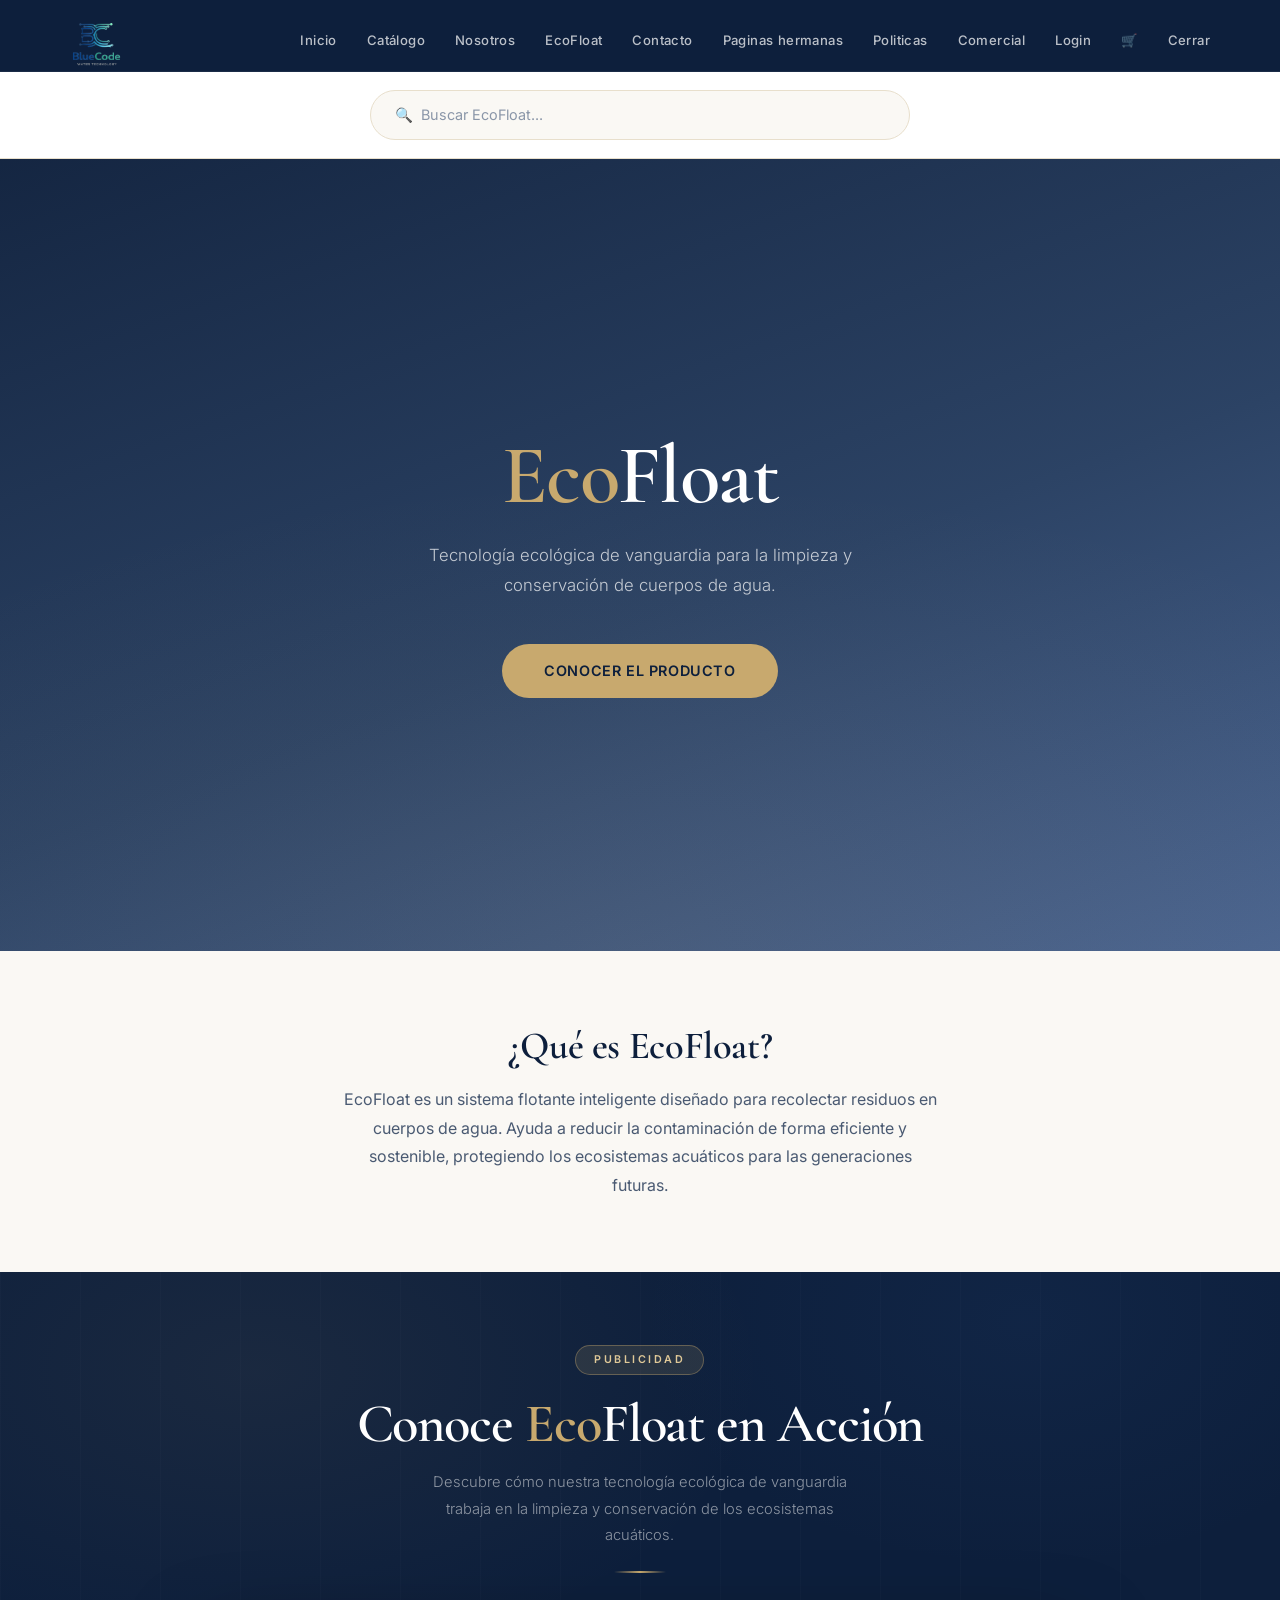
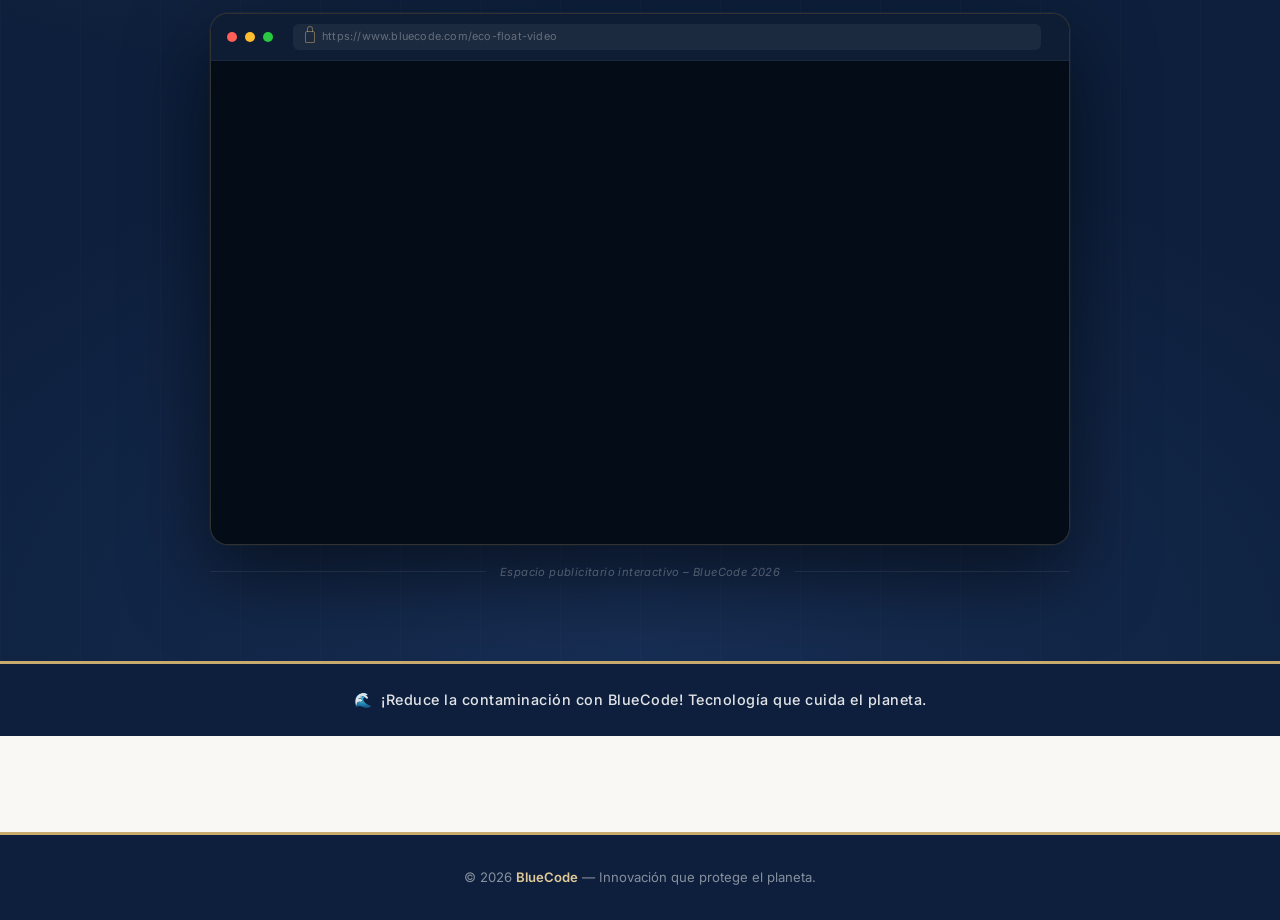
==== index.html @ a0e6c41d "Fix link text for 'comercial' in index.html" ====
<!DOCTYPE html>
<html lang="es">
<head>
    <meta charset="UTF-8">
    <meta name="viewport" content="width=device-width, initial-scale=1.0">
    <title>BlueCode – Tecnología para el Agua</title>
    <link href="https://cdn.jsdelivr.net/npm/bootstrap@5.3.3/dist/css/bootstrap.min.css" rel="stylesheet">
    <link rel="stylesheet" href="styles.css">
    <script src="https://cdn.jsdelivr.net/npm/bootstrap@5.3.3/dist/js/bootstrap.bundle.min.js" defer></script>
</head>
<body>

<header>
    <nav class="navbar">
        <img src="Blue.png" alt="BlueCode" height="95">
        <ul>
            <li><a href="index.html">Inicio</a></li>
            <li><a href="catalogo.html">Catálogo</a></li>
            <li><a href="nosotros.html">Nosotros</a></li>
            <li><a href="producto.html">EcoFloat</a></li>
            <li><a href="contacto.html">Contacto</a></li>
            <li><a href="hermanas.html">Paginas hermanas</a></li>
            <li><a href="politicas.html">Politicas</a></li>
            <li><a href="comercial.html">Comercial</a></li>
            <li><a href="login.html">Login</a></li>
            <li><a href="carrito.html">🛒</a></li>
            <li id="nav-sesion"><a href="login.html">Cerrar</a></li>
        </ul>
    </nav>
</header>
<script>
    const usuario = localStorage.getItem('bluecode_usuario');
    const navSesion = document.getElementById('nav-sesion');

    if (usuario) {
        navSesion.innerHTML = `<a href="#" onclick="cerrarSesion()">Cerrar sesión (${usuario})</a>`;
    }

    function cerrarSesion() {
        localStorage.removeItem('bluecode_usuario');
        window.location.href = 'login.html';
    }
</script>

<section class="busqueda">
    <input type="text" placeholder="🔍  Buscar EcoFloat...">
</section>

<section class="hero">
    <h2><span>Eco</span>Float</h2>
    <p>Tecnología ecológica de vanguardia para la limpieza y conservación de cuerpos de agua.</p>
    <a href="producto.html" class="btn-hero">Conocer el producto</a>
</section>

<section class="info">
    <h2>¿Qué es EcoFloat?</h2>
    <p>EcoFloat es un sistema flotante inteligente diseñado para recolectar residuos en cuerpos de agua. Ayuda a reducir la contaminación de forma eficiente y sostenible, protegiendo los ecosistemas acuáticos para las generaciones futuras.</p>
</section>

<section class="comercial-section">
    <div class="comercial-header">
        <span class="comercial-badge">Publicidad</span>
        <h2 class="comercial-titulo">Conoce <span>Eco</span>Float en Acción</h2>
        <p class="comercial-sub">Descubre cómo nuestra tecnología ecológica de vanguardia trabaja en la limpieza y conservación de los ecosistemas acuáticos.</p>
        <div class="comercial-divider"></div>
    </div>

    <div class="video-shell">
        <div class="video-outer">
            <div class="video-browser-bar">
                <div class="browser-dot dot-red"></div>
                <div class="browser-dot dot-yellow"></div>
                <div class="browser-dot dot-green"></div>
                <div class="browser-url">
                    <div class="url-lock"></div>
                    <div class="url-text">https://www.bluecode.com/eco-float-video</div>
                </div>
            </div>
            <div class="video-ratio">
                <iframe src="https://www.youtube.com/embed/dQw4w9WgXcQ" title="Publicidad EcoFloat BlueCode" allowfullscreen></iframe>
            </div>
        </div>
        <div class="video-caption">
            <div class="caption-line"></div>
            <span class="caption-text">Espacio publicitario interactivo – BlueCode 2026</span>
            <div class="caption-line"></div>
        </div>
    </div>
</section>

<div class="publicidad">
    🌊 &nbsp;¡Reduce la contaminación con BlueCode! Tecnología que cuida el planeta.
</div>

<footer>
    © 2026 <span>BlueCode</span> — Innovación que protege el planeta.
</footer>

</body>
</html>
---- styles.css ----
@import url('https://fonts.googleapis.com/css2?family=Cormorant+Garamond:wght@400;500;600;700&family=Inter:wght@300;400;500;600&display=swap');

/* ─── TOKENS ─── */
:root {
    --navy:        #0d1f3c;
    --navy-mid:    #1a3358;
    --navy-light:  #2a4a7f;
    --blue:        #3e6db4;
    --blue-soft:   #5a84c7;

    --beige:       #f5f0e8;
    --beige-mid:   #e8dfcc;
    --beige-dark:  #d6c9b0;
    --cream:       #faf8f4;
    --warm-white:  #ffffff;

    --text-primary:   #0d1f3c;
    --text-secondary: #4a5a72;
    --text-muted:     #8a96a8;

    --accent:      #c8a96e;
    --accent-light:#e0c998;

    --shadow-sm:   0 2px 12px rgba(13,31,60,0.08);
    --shadow-md:   0 8px 32px rgba(13,31,60,0.12);
    --shadow-lg:   0 20px 56px rgba(13,31,60,0.16);

    --radius-sm:   8px;
    --radius-md:   14px;
    --radius-lg:   22px;
    --radius-xl:   32px;
}

/* ─── RESET ─── */
*, *::before, *::after { margin: 0; padding: 0; box-sizing: border-box; }

html { scroll-behavior: smooth; }

body {
    font-family: 'Inter', sans-serif;
    background: var(--cream);
    color: var(--text-primary);
    line-height: 1.65;
    -webkit-font-smoothing: antialiased;
}

/* ─── TIPOGRAFÍA DISPLAY ─── */
h1, h2, h3, .display {
    font-family: 'Cormorant Garamond', serif;
    font-weight: 600;
    letter-spacing: -0.01em;
}

/* ─────────────────────────────
   NAVBAR
───────────────────────────── */
.navbar {
    background: var(--navy);
    display: flex;
    justify-content: space-between;
    align-items: center;
    padding: 0 56px;
    height: 72px;
    position: sticky;
    top: 0;
    z-index: 200;
    border-bottom: 1px solid rgba(255,255,255,0.06);
}

.navbar h1 {
    font-family: 'Cormorant Garamond', serif;
    font-size: 1.55rem;
    font-weight: 600;
    color: var(--warm-white);
    letter-spacing: 0.5px;
}

.navbar h1 span {
    color: var(--accent);
}

.navbar-logo {
    font-family: 'Cormorant Garamond', serif;
    font-size: 1.55rem;
    font-weight: 600;
    color: var(--warm-white);
    letter-spacing: 0.5px;
    text-decoration: none;
}

.navbar-logo span { color: var(--accent); }

.navbar ul {
    display: flex;
    gap: 2px;
    list-style: none;
}

.navbar a {
    color: rgba(255,255,255,0.72);
    text-decoration: none;
    font-size: 0.82rem;
    font-weight: 500;
    letter-spacing: 0.4px;
    padding: 7px 14px;
    border-radius: var(--radius-sm);
    transition: all 0.2s ease;
}

.navbar a:hover,
.navbar a.activo {
    background: rgba(200,169,110,0.15);
    color: var(--accent-light);
}

/* ─────────────────────────────
   HERO
───────────────────────────── */
.hero {
    min-height: 88vh;
    background:
        linear-gradient(160deg, rgba(13,31,60,0.97) 0%, rgba(26,51,88,0.92) 55%, rgba(42,74,127,0.85) 100%),
        url('https://images.unsplash.com/photo-1506905925346-21bda4d32df4?w=1800') center/cover no-repeat;
    display: flex;
    flex-direction: column;
    justify-content: center;
    align-items: center;
    text-align: center;
    padding: 100px 48px 80px;
    position: relative;
    overflow: hidden;
}

.hero::after {
    content: '';
    position: absolute;
    inset: 0;
    background:
        radial-gradient(ellipse 80% 60% at 50% 100%, rgba(200,169,110,0.08), transparent);
    pointer-events: none;
}

.hero h2 {
    font-family: 'Cormorant Garamond', serif;
    font-size: 5.2rem;
    font-weight: 600;
    color: var(--warm-white);
    line-height: 1.05;
    margin-bottom: 22px;
    position: relative;
    z-index: 1;
    letter-spacing: -0.02em;
}

.hero h2 span {
    color: var(--accent);
}

.hero p {
    font-size: 1.05rem;
    font-weight: 300;
    color: rgba(255,255,255,0.72);
    max-width: 480px;
    margin-bottom: 44px;
    position: relative;
    z-index: 1;
    line-height: 1.75;
}

.btn-hero {
    background: var(--accent);
    color: var(--navy);
    border: none;
    padding: 15px 42px;
    border-radius: var(--radius-xl);
    font-size: 0.9rem;
    font-weight: 600;
    font-family: 'Inter', sans-serif;
    letter-spacing: 0.6px;
    cursor: pointer;
    text-transform: uppercase;
    text-decoration: none;
    display: inline-block;
    position: relative;
    z-index: 1;
    transition: all 0.28s ease;
}

.btn-hero:hover {
    background: var(--accent-light);
    transform: translateY(-2px);
    box-shadow: 0 10px 32px rgba(200,169,110,0.35);
}

/* ─────────────────────────────
   BÚSQUEDA
───────────────────────────── */
.busqueda {
    background: var(--warm-white);
    padding: 18px 56px;
    display: flex;
    justify-content: center;
    border-bottom: 1px solid var(--beige-mid);
}

.busqueda input {
    width: 100%;
    max-width: 540px;
    padding: 12px 24px;
    border: 1.5px solid var(--beige-mid);
    border-radius: var(--radius-xl);
    font-size: 0.9rem;
    font-family: 'Inter', sans-serif;
    color: var(--text-primary);
    background: var(--cream);
    outline: none;
    transition: all 0.22s;
}

.busqueda input::placeholder { color: var(--text-muted); }

.busqueda input:focus {
    border-color: var(--blue);
    background: var(--warm-white);
    box-shadow: 0 0 0 4px rgba(62,109,180,0.1);
}

/* ─────────────────────────────
   INFO / SECCIÓN TEXTO
───────────────────────────── */
.info {
    max-width: 680px;
    margin: 72px auto;
    padding: 0 40px;
    text-align: center;
}

.info h2 {
    font-size: 2.4rem;
    color: var(--navy);
    margin-bottom: 16px;
}

.info p {
    color: var(--text-secondary);
    font-size: 1rem;
    line-height: 1.8;
}

/* ─────────────────────────────
   PUBLICIDAD / BANNER
───────────────────────────── */
.publicidad {
    background: var(--navy);
    color: rgba(255,255,255,0.88);
    text-align: center;
    padding: 24px 20px;
    font-size: 0.9rem;
    font-weight: 500;
    letter-spacing: 0.5px;
    border-top: 3px solid var(--accent);
}

/* ─────────────────────────────
   PRODUCTO — HERO
───────────────────────────── */
.producto-hero {
    background: linear-gradient(145deg, var(--navy), var(--navy-mid));
    padding: 72px 48px 100px;
    text-align: center;
    color: var(--warm-white);
}

.producto-hero h1 {
    font-family: 'Cormorant Garamond', serif;
    font-size: 3.2rem;
    color: var(--accent);
    margin-bottom: 10px;
}

.producto-hero p {
    font-size: 1rem;
    color: rgba(255,255,255,0.65);
    font-weight: 300;
}

/* ─────────────────────────────
   PRODUCTO — DETALLE
───────────────────────────── */
.producto-detalle {
    display: grid;
    grid-template-columns: 1fr 1fr;
    max-width: 1080px;
    margin: -56px auto 72px;
    background: var(--warm-white);
    border-radius: var(--radius-lg);
    overflow: hidden;
    box-shadow: var(--shadow-lg);
    border: 1px solid var(--beige-mid);
}

.img-wrap {
    background: var(--beige);
    display: flex;
    align-items: center;
    justify-content: center;
    min-height: 460px;
    padding: 56px;
}

.img-placeholder {
    width: 280px;
    height: 240px;
    border-radius: var(--radius-md);
    background: linear-gradient(145deg, var(--beige-mid), var(--beige-dark));
    display: flex;
    align-items: center;
    justify-content: center;
    font-size: 4rem;
}

.producto-detalle img {
    width: 100%;
    max-width: 340px;
    border-radius: var(--radius-md);
    object-fit: contain;
}

.producto-info {
    padding: 56px 52px;
    display: flex;
    flex-direction: column;
    justify-content: center;
    border-left: 1px solid var(--beige-mid);
}

.producto-badge {
    display: inline-block;
    background: var(--navy);
    color: var(--accent-light);
    font-size: 0.68rem;
    font-weight: 600;
    letter-spacing: 2px;
    text-transform: uppercase;
    padding: 5px 14px;
    border-radius: var(--radius-xl);
    margin-bottom: 18px;
}

.producto-info h2 {
    font-size: 2.4rem;
    color: var(--navy);
    margin-bottom: 28px;
    line-height: 1.15;
}

.producto-desc {
    display: flex;
    flex-direction: column;
    gap: 18px;
    margin-bottom: 32px;
}

.desc-bloque {
    display: flex;
    gap: 14px;
    align-items: flex-start;
}

.desc-icono {
    width: 36px;
    height: 36px;
    border-radius: var(--radius-sm);
    background: var(--beige);
    border: 1px solid var(--beige-mid);
    display: flex;
    align-items: center;
    justify-content: center;
    font-size: 1rem;
    flex-shrink: 0;
    margin-top: 2px;
}

.desc-texto h4 {
    font-size: 0.72rem;
    font-weight: 600;
    color: var(--navy);
    text-transform: uppercase;
    letter-spacing: 1px;
    margin-bottom: 4px;
}

.desc-texto p {
    font-size: 0.88rem;
    color: var(--text-secondary);
    line-height: 1.65;
}

.precio-row {
    display: flex;
    align-items: baseline;
    gap: 12px;
    padding: 20px 0;
    border-top: 1px solid var(--beige-mid);
    border-bottom: 1px solid var(--beige-mid);
    margin-bottom: 28px;
}

.precio-label {
    font-size: 0.72rem;
    color: var(--text-muted);
    text-transform: uppercase;
    letter-spacing: 1.2px;
    font-weight: 600;
}

.precio-valor {
    font-family: 'Cormorant Garamond', serif;
    font-size: 2.6rem;
    font-weight: 700;
    color: var(--navy);
}

/* ─────────────────────────────
   NOSOTROS — HERO
───────────────────────────── */
.nosotros-hero {
    min-height: 340px;
    background:
        linear-gradient(150deg, rgba(13,31,60,0.95) 0%, rgba(26,51,88,0.88) 100%),
        url('https://images.unsplash.com/photo-1497366754035-f200968a6e72?w=1400') center/cover no-repeat;
    display: flex;
    flex-direction: column;
    justify-content: center;
    align-items: center;
    color: var(--warm-white);
    text-align: center;
    padding: 70px 40px;
}

.nosotros-hero h2 {
    font-size: 3rem;
    margin-bottom: 14px;
}

.nosotros-hero p {
    font-size: 1rem;
    color: rgba(255,255,255,0.72);
    max-width: 520px;
    font-weight: 300;
    line-height: 1.8;
}

/* ─────────────────────────────
   NOSOTROS — GRID DE CARDS
───────────────────────────── */
.nosotros-grid {
    display: grid;
    grid-template-columns: repeat(auto-fit, minmax(280px, 1fr));
    gap: 24px;
    padding: 64px 56px;
    max-width: 1200px;
    margin: 0 auto;
}

.card-pro {
    background: var(--warm-white);
    padding: 32px 28px;
    border-radius: var(--radius-lg);
    border: 1px solid var(--beige-mid);
    box-shadow: var(--shadow-sm);
    transition: all 0.28s ease;
    position: relative;
    overflow: hidden;
}

.card-pro::before {
    content: '';
    position: absolute;
    top: 0; left: 0; right: 0;
    height: 3px;
    background: linear-gradient(90deg, var(--navy-light), var(--accent));
}

.card-pro:hover {
    transform: translateY(-6px);
    box-shadow: var(--shadow-md);
    border-color: var(--beige-dark);
}

.card-pro h3 {
    font-size: 1.35rem;
    color: var(--navy);
    margin-bottom: 12px;
}

.card-pro p, .card-pro li {
    color: var(--text-secondary);
    font-size: 0.9rem;
    line-height: 1.8;
}

.card-pro ul {
    list-style: none;
    display: flex;
    flex-direction: column;
    gap: 10px;
}

.card-pro ul li::before {
    content: '—';
    color: var(--accent);
    margin-right: 8px;
    font-weight: 500;
}

/* ─────────────────────────────
   NOSOTROS — UBICACIÓN
───────────────────────────── */
.ubicacion-section {
    background: var(--beige);
    padding: 72px 56px;
    border-top: 1px solid var(--beige-mid);
    border-bottom: 1px solid var(--beige-mid);
}

.ubicacion-inner {
    max-width: 1100px;
    margin: 0 auto;
    display: grid;
    grid-template-columns: 1fr 1.4fr;
    gap: 48px;
    align-items: start;
}

.ubicacion-info {
    display: flex;
    flex-direction: column;
    gap: 28px;
}

.ubicacion-info h2 {
    font-size: 2.2rem;
    color: var(--navy);
    line-height: 1.15;
}

.ubicacion-info p {
    font-size: 0.92rem;
    color: var(--text-secondary);
    line-height: 1.8;
}

.ubicacion-dato {
    display: flex;
    gap: 14px;
    align-items: flex-start;
}

.ubicacion-icono {
    width: 42px;
    height: 42px;
    background: var(--warm-white);
    border: 1px solid var(--beige-mid);
    border-radius: var(--radius-sm);
    display: flex;
    align-items: center;
    justify-content: center;
    font-size: 1.1rem;
    flex-shrink: 0;
    box-shadow: var(--shadow-sm);
}

.ubicacion-texto h4 {
    font-size: 0.72rem;
    font-weight: 600;
    color: var(--navy);
    text-transform: uppercase;
    letter-spacing: 1.2px;
    margin-bottom: 4px;
}

.ubicacion-texto p {
    font-size: 0.9rem;
    color: var(--text-secondary);
    margin: 0;
    line-height: 1.6;
}

.ubicacion-mapa {
    border-radius: var(--radius-lg);
    overflow: hidden;
    box-shadow: var(--shadow-md);
    border: 1px solid var(--beige-dark);
    min-height: 380px;
    background: var(--beige-mid);
    display: flex;
    align-items: center;
    justify-content: center;
}

.ubicacion-mapa iframe {
    width: 100%;
    height: 380px;
    border: none;
    display: block;
}

.mapa-placeholder {
    display: flex;
    flex-direction: column;
    align-items: center;
    gap: 12px;
    color: var(--text-muted);
    font-size: 0.85rem;
    padding: 48px;
    text-align: center;
}

.mapa-placeholder .mapa-icon {
    font-size: 2.8rem;
    opacity: 0.6;
}

/* ─────────────────────────────
   IMPACTO
───────────────────────────── */
.impacto {
    background: var(--navy);
    color: var(--warm-white);
    text-align: center;
    padding: 80px 40px;
}

.impacto h2 {
    font-size: 2.4rem;
    color: var(--accent);
    margin-bottom: 18px;
}

.impacto p {
    max-width: 600px;
    margin: 0 auto;
    font-size: 0.98rem;
    color: rgba(255,255,255,0.75);
    font-weight: 300;
    line-height: 1.85;
}

/* ─────────────────────────────
   CATÁLOGO — FILTROS
───────────────────────────── */
.filtros {
    background: var(--warm-white);
    padding: 20px 56px;
    display: flex;
    align-items: center;
    gap: 16px;
    border-bottom: 1px solid var(--beige-mid);
    box-shadow: var(--shadow-sm);
}

.filtros h3 {
    font-size: 0.72rem;
    font-weight: 600;
    color: var(--text-muted);
    text-transform: uppercase;
    letter-spacing: 1.2px;
}

.filtros select {
    padding: 9px 18px;
    border: 1.5px solid var(--beige-mid);
    border-radius: var(--radius-xl);
    font-family: 'Inter', sans-serif;
    font-size: 0.86rem;
    color: var(--text-primary);
    background: var(--cream);
    outline: none;
    cursor: pointer;
    transition: border-color 0.2s;
}

.filtros select:focus { border-color: var(--blue); }

/* ─────────────────────────────
   CATÁLOGO — GRID
───────────────────────────── */
.productos {
    display: grid;
    grid-template-columns: repeat(auto-fit, minmax(280px, 1fr));
    gap: 24px;
    padding: 52px 56px;
    max-width: 1200px;
    margin: 0 auto;
}

.producto {
    background: var(--warm-white);
    border-radius: var(--radius-lg);
    overflow: hidden;
    border: 1px solid var(--beige-mid);
    box-shadow: var(--shadow-sm);
    transition: all 0.28s ease;
    text-align: center;
}

.producto:hover {
    transform: translateY(-6px);
    box-shadow: var(--shadow-md);
    border-color: var(--beige-dark);
}

.producto img {
    width: 100%;
    height: 200px;
    object-fit: cover;
}

.prod-img-ph {
    width: 100%;
    height: 200px;
    background: var(--beige);
    display: flex;
    align-items: center;
    justify-content: center;
    font-size: 3.5rem;
    border-bottom: 1px solid var(--beige-mid);
}

.producto-body { padding: 24px 20px; }

.producto h3 {
    font-family: 'Cormorant Garamond', serif;
    font-size: 1.2rem;
    color: var(--navy);
    margin-bottom: 8px;
    font-weight: 600;
}

.producto .precio {
    font-family: 'Cormorant Garamond', serif;
    font-size: 1.3rem;
    font-weight: 700;
    color: var(--navy-light);
    margin-bottom: 18px;
}

/* ─────────────────────────────
   CONTACTO
───────────────────────────── */
.contacto-section {
    max-width: 600px;
    margin: 72px auto;
    padding: 0 40px;
}

.contacto-section h2 {
    font-size: 2.2rem;
    color: var(--navy);
    margin-bottom: 6px;
}

.sub {
    color: var(--text-muted);
    margin-bottom: 32px;
    font-size: 0.9rem;
}

.form-card {
    background: var(--warm-white);
    padding: 44px 40px;
    border-radius: var(--radius-lg);
    border: 1px solid var(--beige-mid);
    box-shadow: var(--shadow-md);
    display: flex;
    flex-direction: column;
    gap: 18px;
}

/* ─────────────────────────────
   CAMPOS
───────────────────────────── */
.campo { display: flex; flex-direction: column; gap: 7px; }

.campo label {
    font-size: 0.7rem;
    font-weight: 600;
    color: var(--navy);
    text-transform: uppercase;
    letter-spacing: 1px;
}

.campo input, .campo textarea {
    padding: 12px 16px;
    border: 1.5px solid var(--beige-mid);
    border-radius: var(--radius-md);
    font-size: 0.9rem;
    font-family: 'Inter', sans-serif;
    color: var(--text-primary);
    background: var(--cream);
    outline: none;
    transition: all 0.22s;
    width: 100%;
}

.campo input::placeholder, .campo textarea::placeholder { color: var(--text-muted); }

.campo input:focus, .campo textarea:focus {
    border-color: var(--blue);
    background: var(--warm-white);
    box-shadow: 0 0 0 4px rgba(62,109,180,0.1);
}

.campo textarea { resize: vertical; min-height: 120px; }

/* ─────────────────────────────
   LOGIN
───────────────────────────── */
.login-page {
    min-height: 100vh;
    background:
        linear-gradient(155deg, var(--navy) 0%, var(--navy-mid) 60%, rgba(200,169,110,0.2) 100%);
    display: flex;
    align-items: center;
    justify-content: center;
    padding: 40px 20px;
}

.login-card {
    background: var(--warm-white);
    border-radius: var(--radius-xl);
    padding: 52px 48px;
    width: 100%;
    max-width: 420px;
    box-shadow: 0 32px 80px rgba(0,0,0,0.3);
    display: flex;
    flex-direction: column;
    gap: 14px;
}

.login-card .logo {
    font-family: 'Cormorant Garamond', serif;
    font-size: 1.75rem;
    font-weight: 600;
    color: var(--navy);
    margin-bottom: 4px;
}

.login-card .logo span { color: var(--accent); }

.login-card h2 {
    font-size: 1.5rem;
    color: var(--navy);
}

.login-card h3 {
    font-size: 1.25rem;
    color: var(--navy);
    margin-top: 18px;
    padding-top: 24px;
    border-top: 1px solid var(--beige-mid);
}

.login-card .sub {
    color: var(--text-muted);
    font-size: 0.86rem;
    margin-bottom: 4px;
}

/* ─────────────────────────────
   CARRITO
───────────────────────────── */
.carrito {
    max-width: 680px;
    margin: 72px auto;
    padding: 0 40px;
}

.carrito h2 {
    font-size: 2.2rem;
    color: var(--navy);
    margin-bottom: 28px;
}

.item {
    background: var(--warm-white);
    border-radius: var(--radius-md);
    padding: 18px 24px;
    display: flex;
    justify-content: space-between;
    align-items: center;
    border: 1px solid var(--beige-mid);
    box-shadow: var(--shadow-sm);
    margin-bottom: 10px;
    transition: border-color 0.2s;
}

.item:hover { border-color: var(--beige-dark); }

.item .item-nombre {
    font-weight: 500;
    color: var(--navy);
    font-size: 0.94rem;
}

.item .item-precio {
    font-family: 'Cormorant Garamond', serif;
    font-size: 1.2rem;
    font-weight: 700;
    color: var(--navy-light);
}

.total-row {
    display: flex;
    justify-content: space-between;
    align-items: center;
    padding: 24px 0 28px;
    border-top: 1.5px solid var(--beige-mid);
    margin-top: 8px;
}

.total-row .label {
    font-family: 'Cormorant Garamond', serif;
    font-size: 1.4rem;
    color: var(--navy);
}

.total-row .monto {
    font-family: 'Cormorant Garamond', serif;
    font-size: 2rem;
    font-weight: 700;
    color: var(--navy);
}

/* ─────────────────────────────
   CHECKOUT
───────────────────────────── */
.checkout {
    max-width: 520px;
    margin: 72px auto;
    padding: 0 40px;
}

.checkout h2 {
    font-size: 2.2rem;
    color: var(--navy);
    margin-bottom: 6px;
}

.checkout-form {
    background: var(--warm-white);
    padding: 44px 40px;
    border-radius: var(--radius-lg);
    border: 1px solid var(--beige-mid);
    box-shadow: var(--shadow-md);
    display: flex;
    flex-direction: column;
    gap: 16px;
    margin-top: 28px;
}

/* ─────────────────────────────
   BOTONES
───────────────────────────── */
button, .btn {
    background: var(--navy);
    color: var(--warm-white);
    border: none;
    padding: 13px 28px;
    border-radius: var(--radius-xl);
    font-size: 0.86rem;
    font-weight: 600;
    font-family: 'Inter', sans-serif;
    letter-spacing: 0.5px;
    text-transform: uppercase;
    cursor: pointer;
    transition: all 0.25s ease;
    text-decoration: none;
    display: inline-block;
}

button:hover, .btn:hover {
    background: var(--navy-mid);
    transform: translateY(-2px);
    box-shadow: var(--shadow-md);
}

button.secondary, .btn.secondary {
    background: transparent;
    color: var(--navy);
    border: 1.5px solid var(--beige-dark);
}

button.secondary:hover, .btn.secondary:hover {
    background: var(--beige);
    border-color: var(--navy);
    box-shadow: none;
}

button.accent, .btn.accent {
    background: var(--accent);
    color: var(--navy);
}

button.accent:hover, .btn.accent:hover {
    background: var(--accent-light);
}

/* ─────────────────────────────
   ENCUESTA
───────────────────────────── */
.encuesta-container {
    max-width: 580px;
    margin: 72px auto;
    padding: 0 20px;
    text-align: center;
}

.encuesta-container h2 {
    font-size: 2rem;
    margin-bottom: 10px;
    color: var(--navy);
}

.encuesta-form {
    background: var(--warm-white);
    padding: 44px 40px;
    border-radius: var(--radius-lg);
    border: 1px solid var(--beige-mid);
    box-shadow: var(--shadow-md);
    display: flex;
    flex-direction: column;
    gap: 20px;
    margin-top: 20px;
    text-align: left;
}

.opciones {
    display: flex;
    flex-direction: column;
    gap: 10px;
}

.opciones label {
    font-size: 0.9rem;
    color: var(--text-secondary);
    cursor: pointer;
}

.encuesta-form button {
    margin-top: 8px;
    background: var(--navy);
    color: var(--warm-white);
    padding: 14px;
    border-radius: var(--radius-xl);
    border: none;
    cursor: pointer;
    font-weight: 600;
    letter-spacing: 0.5px;
    font-size: 0.86rem;
    text-transform: uppercase;
    transition: all 0.25s;
}

.encuesta-form button:hover {
    background: var(--navy-mid);
    transform: translateY(-2px);
    box-shadow: var(--shadow-md);
}

/* ─────────────────────────────
   IFRAME CONTAINER
───────────────────────────── */
.iframe-container {
    position: relative;
    width: 100%;
    padding-bottom: 56.25%;
    height: 0;
    overflow: hidden;
    border-radius: var(--radius-lg);
    box-shadow: var(--shadow-md);
    border: 1px solid var(--beige-mid);
}

/* ─────────────────────────────
   FOOTER
───────────────────────────── */
footer {
    background: var(--navy);
    color: rgba(255,255,255,0.5);
    text-align: center;
    padding: 32px 20px;
    font-size: 0.82rem;
    margin-top: 96px;
    border-top: 3px solid var(--accent);
}

footer span { color: var(--accent-light); font-weight: 600; }

/* ─────────────────────────────
   COMERCIAL — SECCIÓN VIDEO
───────────────────────────── */
.comercial-section {
    min-height: calc(100vh - 72px);
    background: var(--navy);
    display: flex;
    flex-direction: column;
    align-items: center;
    justify-content: center;
    padding: 72px 40px 80px;
    position: relative;
    overflow: hidden;
}

.comercial-section::before {
    content: '';
    position: absolute;
    inset: 0;
    background:
        radial-gradient(ellipse 70% 55% at 50% 100%, rgba(42,74,127,0.35), transparent),
        radial-gradient(ellipse 40% 30% at 20% 10%, rgba(200,169,110,0.07), transparent),
        radial-gradient(ellipse 30% 25% at 80% 5%, rgba(62,109,180,0.08), transparent);
    pointer-events: none;
}

.comercial-section::after {
    content: '';
    position: absolute;
    inset: 0;
    background-image:
        repeating-linear-gradient(
            90deg,
            rgba(255,255,255,0.014) 0px,
            rgba(255,255,255,0.014) 1px,
            transparent 1px,
            transparent 80px
        );
    pointer-events: none;
}

.comercial-header {
    text-align: center;
    margin-bottom: 40px;
    position: relative;
    z-index: 2;
}

.comercial-badge {
    display: inline-block;
    background: rgba(200,169,110,0.14);
    border: 1px solid rgba(200,169,110,0.38);
    color: var(--accent-light);
    font-size: 0.67rem;
    font-weight: 600;
    letter-spacing: 2.5px;
    text-transform: uppercase;
    padding: 5px 18px;
    border-radius: 999px;
    margin-bottom: 20px;
}

.comercial-titulo {
    font-family: 'Cormorant Garamond', serif;
    font-size: clamp(2.4rem, 5vw, 3.4rem);
    font-weight: 600;
    color: #ffffff;
    line-height: 1.08;
    letter-spacing: -0.02em;
    margin-bottom: 16px;
}

.comercial-titulo span { color: var(--accent); }

.comercial-sub {
    font-size: 0.92rem;
    font-weight: 300;
    color: rgba(255,255,255,0.52);
    max-width: 440px;
    margin: 0 auto;
    line-height: 1.8;
}

.comercial-divider {
    width: 52px;
    height: 2px;
    background: linear-gradient(90deg, transparent, var(--accent), transparent);
    margin: 22px auto 0;
    border-radius: 2px;
}

.video-shell {
    width: 100%;
    max-width: 860px;
    position: relative;
    z-index: 2;
}

.video-outer {
    border-radius: 18px;
    overflow: hidden;
    background: #060f1d;
    border: 1px solid rgba(200,169,110,0.22);
    box-shadow:
        0 32px 80px rgba(0,0,0,0.55),
        0 0 0 1px rgba(255,255,255,0.04),
        inset 0 1px 0 rgba(255,255,255,0.06);
}

.video-browser-bar {
    background: #0e1d33;
    padding: 10px 16px;
    display: flex;
    align-items: center;
    gap: 8px;
    border-bottom: 1px solid rgba(255,255,255,0.05);
}

.browser-dot {
    width: 10px;
    height: 10px;
    border-radius: 50%;
    flex-shrink: 0;
}

.dot-red    { background: #ff5f57; }
.dot-yellow { background: #febc2e; }
.dot-green  { background: #28c840; }

.browser-url {
    flex: 1;
    background: rgba(255,255,255,0.06);
    border-radius: 6px;
    height: 26px;
    margin: 0 12px;
    display: flex;
    align-items: center;
    padding: 0 12px;
    gap: 7px;
}

.url-lock {
    width: 10px;
    height: 12px;
    border: 1.5px solid rgba(200,169,110,0.5);
    border-radius: 2px 2px 1px 1px;
    position: relative;
    flex-shrink: 0;
}

.url-lock::before {
    content: '';
    position: absolute;
    top: -6px;
    left: 50%;
    transform: translateX(-50%);
    width: 6px;
    height: 6px;
    border: 1.5px solid rgba(200,169,110,0.5);
    border-bottom: none;
    border-radius: 4px 4px 0 0;
}

.url-text {
    font-size: 0.68rem;
    color: rgba(255,255,255,0.32);
    font-family: 'Inter', sans-serif;
    letter-spacing: 0.2px;
}

.video-ratio {
    position: relative;
    width: 100%;
    padding-bottom: 56.25%;
    background: #040c18;
}

.video-ratio iframe {
    position: absolute;
    inset: 0;
    width: 100%;
    height: 100%;
    border: none;
    display: block;
}

.video-placeholder {
    position: absolute;
    inset: 0;
    display: flex;
    flex-direction: column;
    align-items: center;
    justify-content: center;
    gap: 14px;
    background:
        radial-gradient(ellipse 65% 55% at 50% 60%, rgba(42,74,127,0.28), transparent);
}

.play-ring {
    width: 72px;
    height: 72px;
    border-radius: 50%;
    border: 2px solid rgba(200,169,110,0.55);
    display: flex;
    align-items: center;
    justify-content: center;
    position: relative;
    transition: transform 0.3s ease;
}

.play-ring::before {
    content: '';
    position: absolute;
    inset: -10px;
    border-radius: 50%;
    border: 1px solid rgba(200,169,110,0.18);
}

.play-ring:hover { transform: scale(1.07); }

.play-triangle {
    width: 0;
    height: 0;
    border-top: 13px solid transparent;
    border-bottom: 13px solid transparent;
    border-left: 22px solid var(--accent);
    margin-left: 5px;
}

.placeholder-label {
    font-size: 0.72rem;
    color: rgba(255,255,255,0.36);
    letter-spacing: 1.2px;
    text-transform: uppercase;
    font-weight: 500;
}

.placeholder-hint {
    font-family: 'Cormorant Garamond', serif;
    font-size: 0.82rem;
    color: rgba(200,169,110,0.42);
    font-style: italic;
}

.video-caption {
    display: flex;
    align-items: center;
    gap: 14px;
    margin-top: 18px;
}

.caption-line {
    flex: 1;
    height: 1px;
    background: rgba(255,255,255,0.07);
}

.caption-text {
    font-size: 0.7rem;
    color: rgba(255,255,255,0.28);
    letter-spacing: 0.4px;
    font-style: italic;
    white-space: nowrap;
}

.video-stats {
    display: flex;
    margin-top: 24px;
    background: rgba(255,255,255,0.03);
    border: 1px solid rgba(255,255,255,0.06);
    border-radius: 14px;
    overflow: hidden;
}

.stat-item {
    flex: 1;
    text-align: center;
    padding: 18px 12px;
    border-right: 1px solid rgba(255,255,255,0.06);
    transition: background 0.2s;
}

.stat-item:last-child { border-right: none; }
.stat-item:hover { background: rgba(255,255,255,0.03); }

.stat-num {
    display: block;
    font-family: 'Cormorant Garamond', serif;
    font-size: 1.55rem;
    font-weight: 700;
    color: var(--accent);
    line-height: 1;
    margin-bottom: 5px;
}

.stat-lbl {
    font-size: 0.62rem;
    color: rgba(255,255,255,0.38);
    text-transform: uppercase;
    letter-spacing: 1.2px;
    font-weight: 500;
    line-height: 1.4;
}

/* ─────────────────────────────
   RESPONSIVE (CORREGIDO Y OPTIMIZADO)
───────────────────────────── */
@media (max-width: 900px) {
    .ubicacion-inner {
        grid-template-columns: 1fr;
        gap: 32px;
    }
    .ubicacion-section { 
        padding: 52px 32px; 
    }
}

@media (max-width: 768px) {
    .navbar {
        padding: 16px 20px; /* Corregido: Mantiene un buen espacio vertical en móvil */
        flex-direction: column;
        height: auto;
        gap: 12px;
    }
    
    .navbar ul { 
        flex-wrap: wrap; 
        justify-content: center; 
        gap: 8px;
    }
    
    .hero h2 { 
        font-size: 2.8rem; 
    }
    
    .hero { 
        padding: 80px 24px 60px; 
    }
    
    .producto-detalle { 
        grid-template-columns: 1fr; 
        margin: 20px 16px 48px; 
    }
    
    .nosotros-hero h2 { 
        font-size: 2rem; 
    }
    
    .nosotros-grid, .productos { 
        padding: 32px 20px; 
    }
    
    .carrito, .checkout, .contacto-section { 
        padding: 0 20px; 
        margin: 48px auto; 
    }
    
    .busqueda { 
        padding: 14px 20px; 
    }
    
    .filtros { 
        padding: 16px 20px; 
        flex-wrap: wrap; 
    }
    
    .form-card, .checkout-form, .encuesta-form { 
        padding: 32px 24px; 
    }
    
    .ubicacion-mapa iframe { 
        height: 280px; 
    }
}

.hermanas-section {
    max-width: 800px;
    margin: 72px auto;
    padding: 0 40px;
    text-align: center;
}

.hermanas-section h2 {
    font-size: 2.2rem;
    color: var(--navy);
    margin-bottom: 10px;
}

.hermanas-grid {
    display: flex;
    gap: 48px;
    align-items: center;
    justify-content: center;
    margin-top: 40px;
}

.hermanas-grid a img {
    height: 80px;
    width: auto;
    object-fit: contain;
    opacity: 0.85;
    transition: all 0.25s ease;
}

.hermanas-grid a img:hover {
    opacity: 1;
    transform: translateY(-4px);
}

/* Ajustes para la legibilidad de la página de políticas */
.text-navy {
    color: var(--navy);
}

.scroll-margin {
    scroll-margin-top: 90px; /* Evita que la barra de navegación tape los títulos al hacer clic en el índice */
}

.summary-nav .list-group-item {
    border: none;
    background: transparent;
    transition: all 0.2s ease;
}

.summary-nav .list-group-item:hover {
    color: var(--accent) !important;
    background-color: rgba(13, 31, 60, 0.02);
    padding-left: 20px;
}
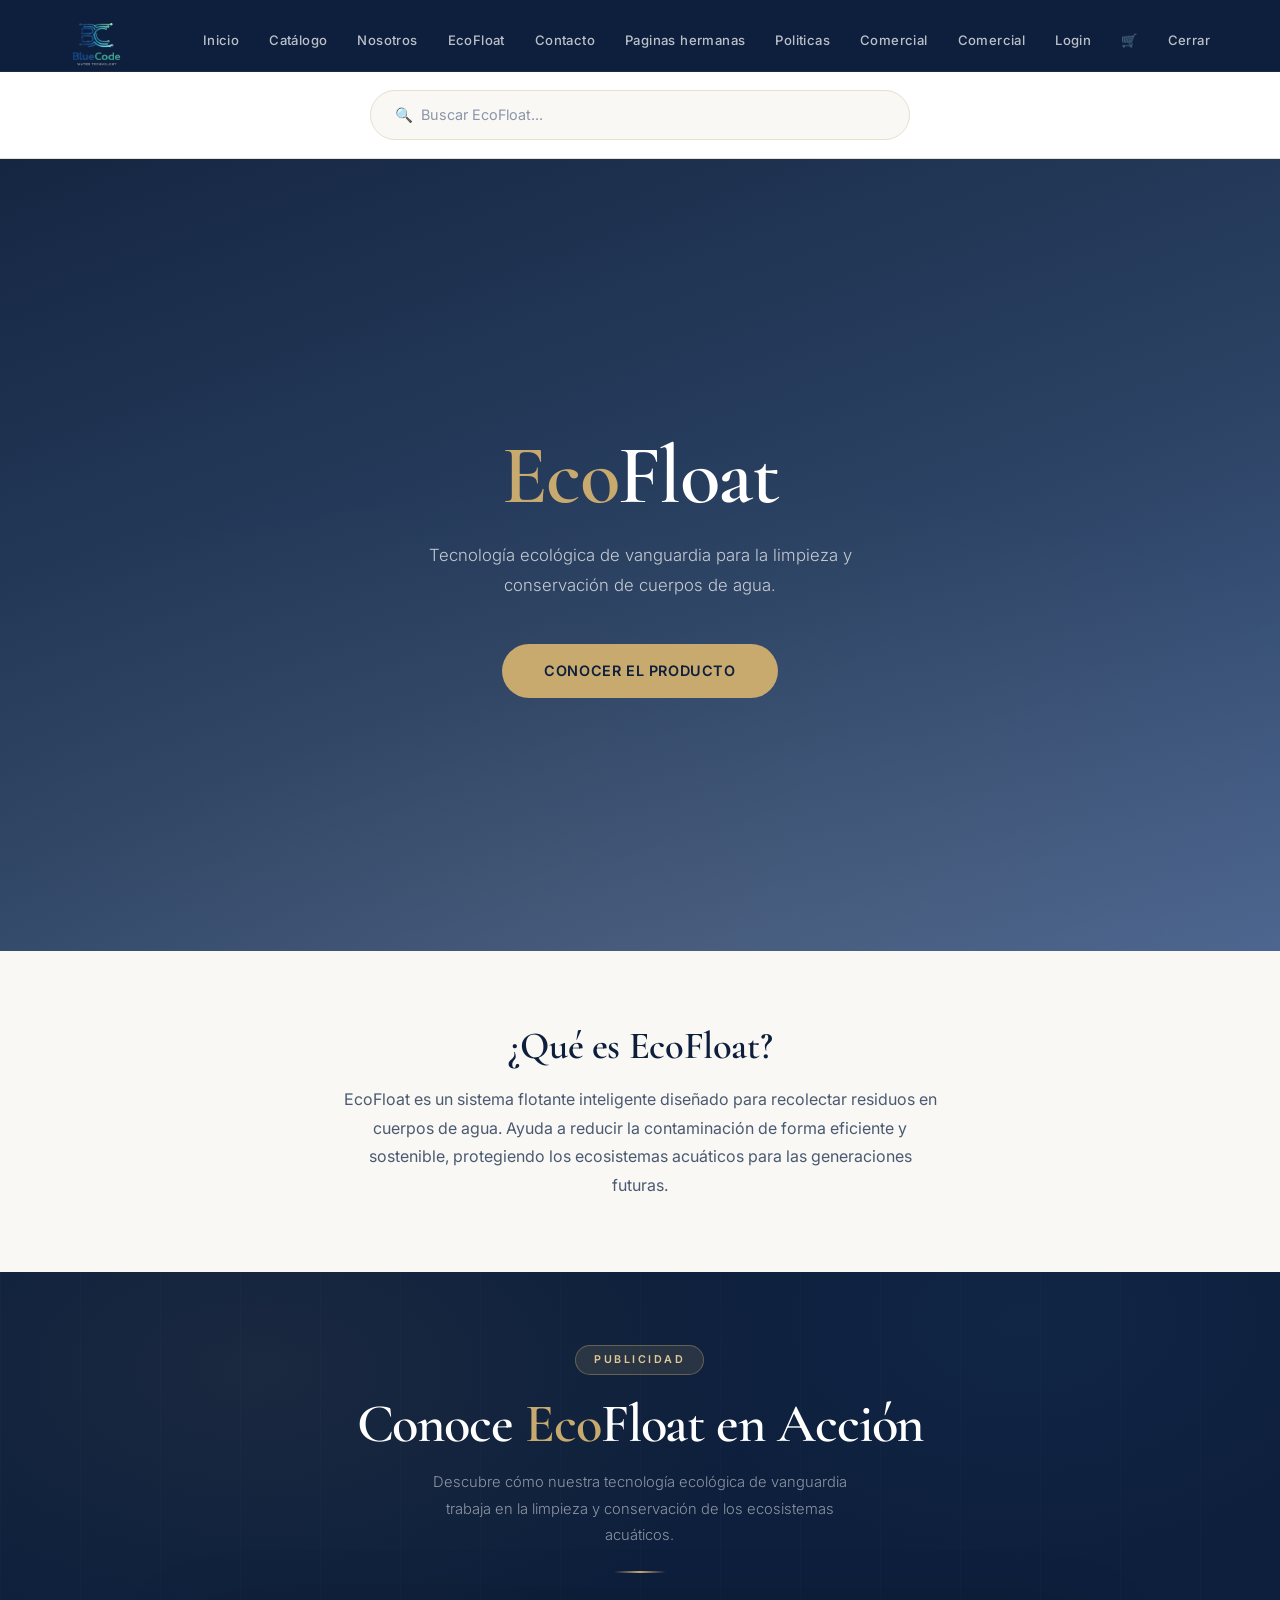
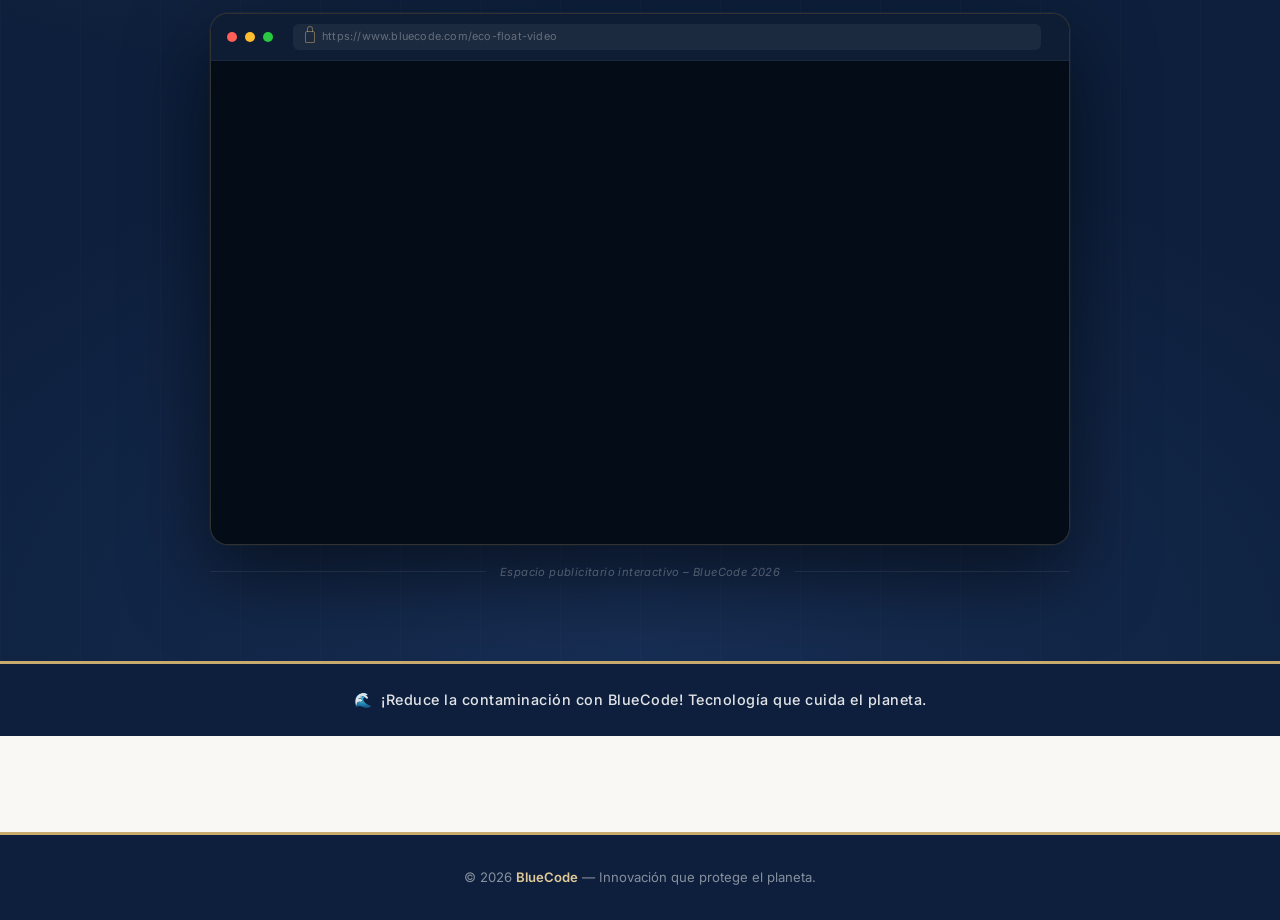
==== commit d745d343: "Add link to 'checkour.html' in navigation menu" ====
--- a/index.html
+++ b/index.html
@@ -22,6 +22,7 @@
             <li><a href="hermanas.html">Paginas hermanas</a></li>
             <li><a href="politicas.html">Politicas</a></li>
             <li><a href="comercial.html">Comercial</a></li>
+            <li><a href="checkour.html">Comercial</a></li>
             <li><a href="login.html">Login</a></li>
             <li><a href="carrito.html">🛒</a></li>
             <li id="nav-sesion"><a href="login.html">Cerrar</a></li>
@@ -77,7 +78,7 @@
                 </div>
             </div>
             <div class="video-ratio">
-                <iframe src="https://www.youtube.com/embed/dQw4w9WgXcQ" title="Publicidad EcoFloat BlueCode" allowfullscreen></iframe>
+                <iframe src="https://www.youtube.com/embed/ZH0xYkTX6zo" title="Publicidad EcoFloat BlueCode" allowfullscreen></iframe>
             </div>
         </div>
         <div class="video-caption">
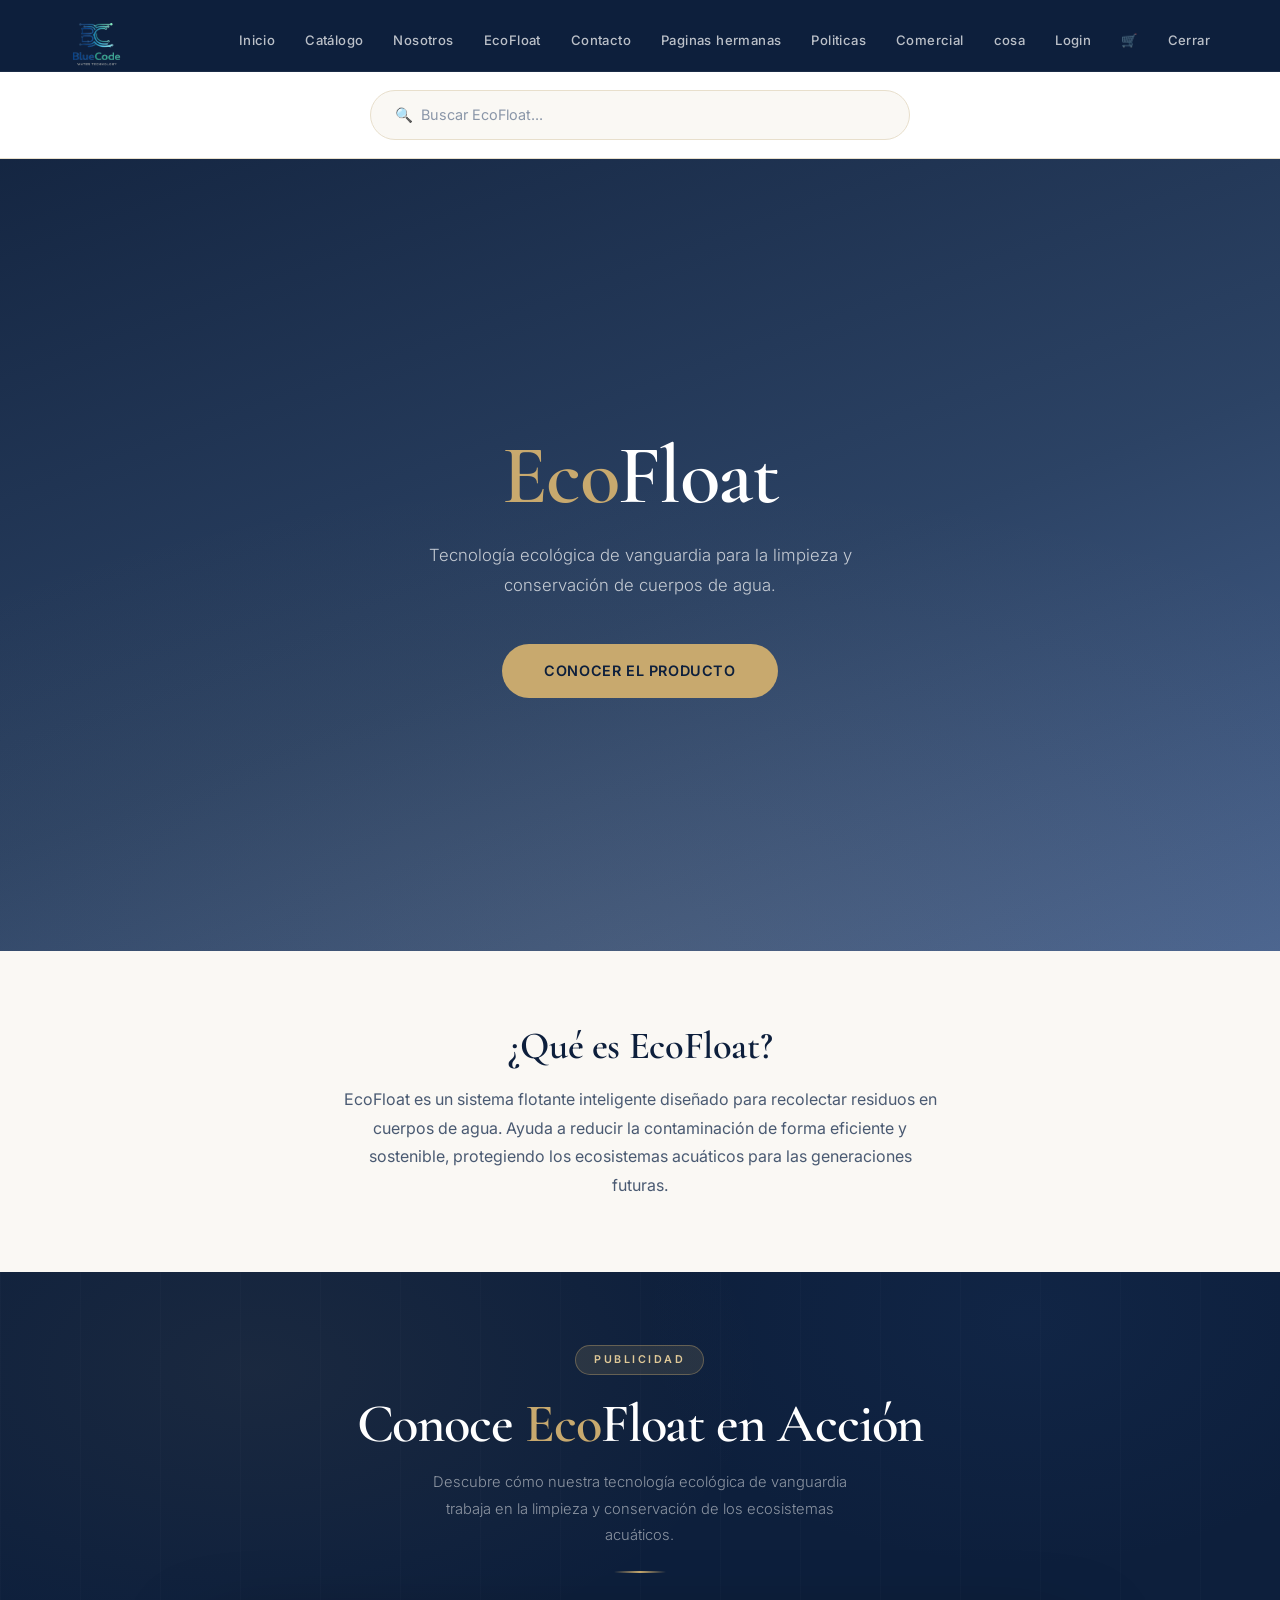
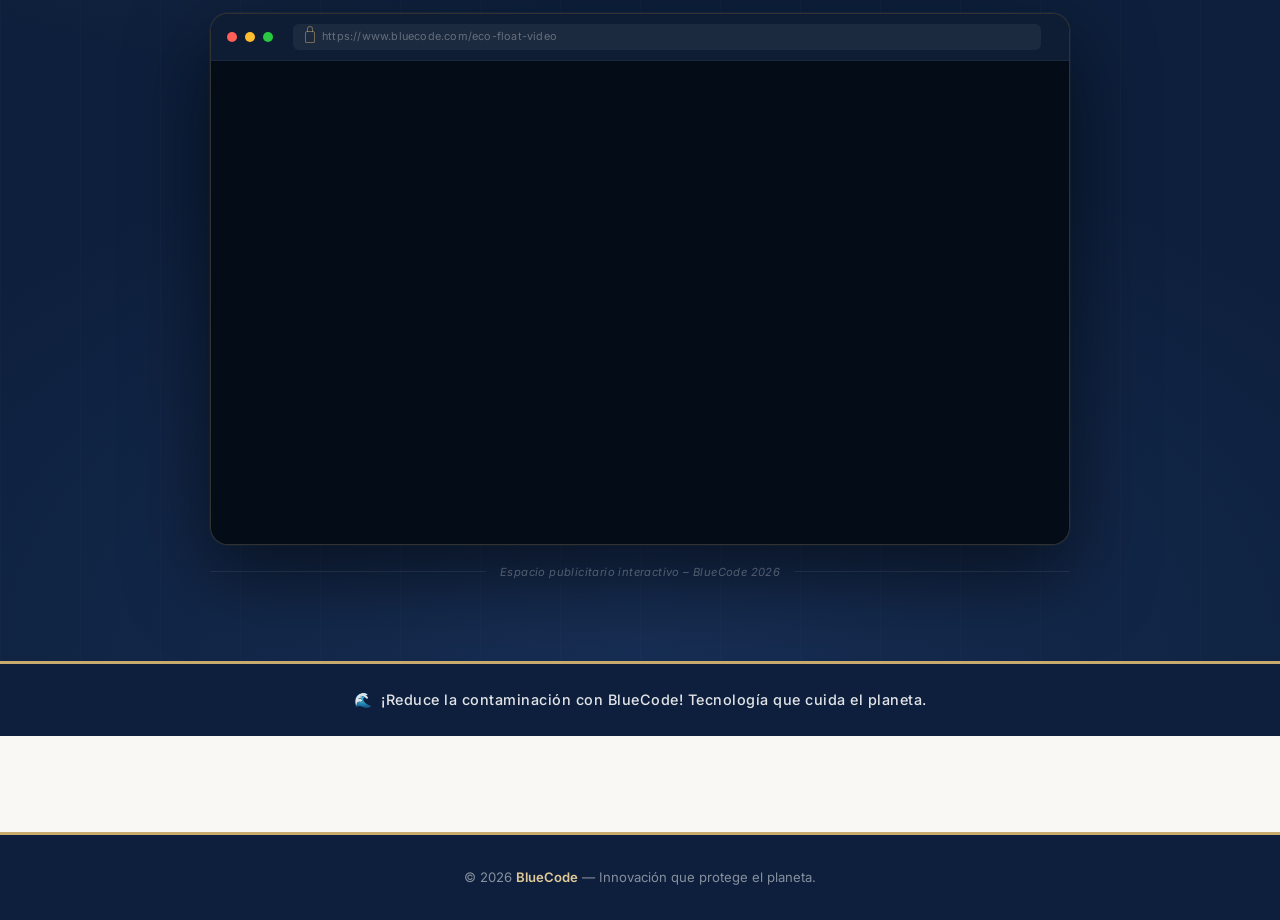
==== commit 8ad15289: "Fix checkout link in index.html" ====
--- a/index.html
+++ b/index.html
@@ -22,7 +22,7 @@
             <li><a href="hermanas.html">Paginas hermanas</a></li>
             <li><a href="politicas.html">Politicas</a></li>
             <li><a href="comercial.html">Comercial</a></li>
-            <li><a href="checkour.html">Comercial</a></li>
+            <li><a href="checkout.html">cosa</a></li>
             <li><a href="login.html">Login</a></li>
             <li><a href="carrito.html">🛒</a></li>
             <li id="nav-sesion"><a href="login.html">Cerrar</a></li>
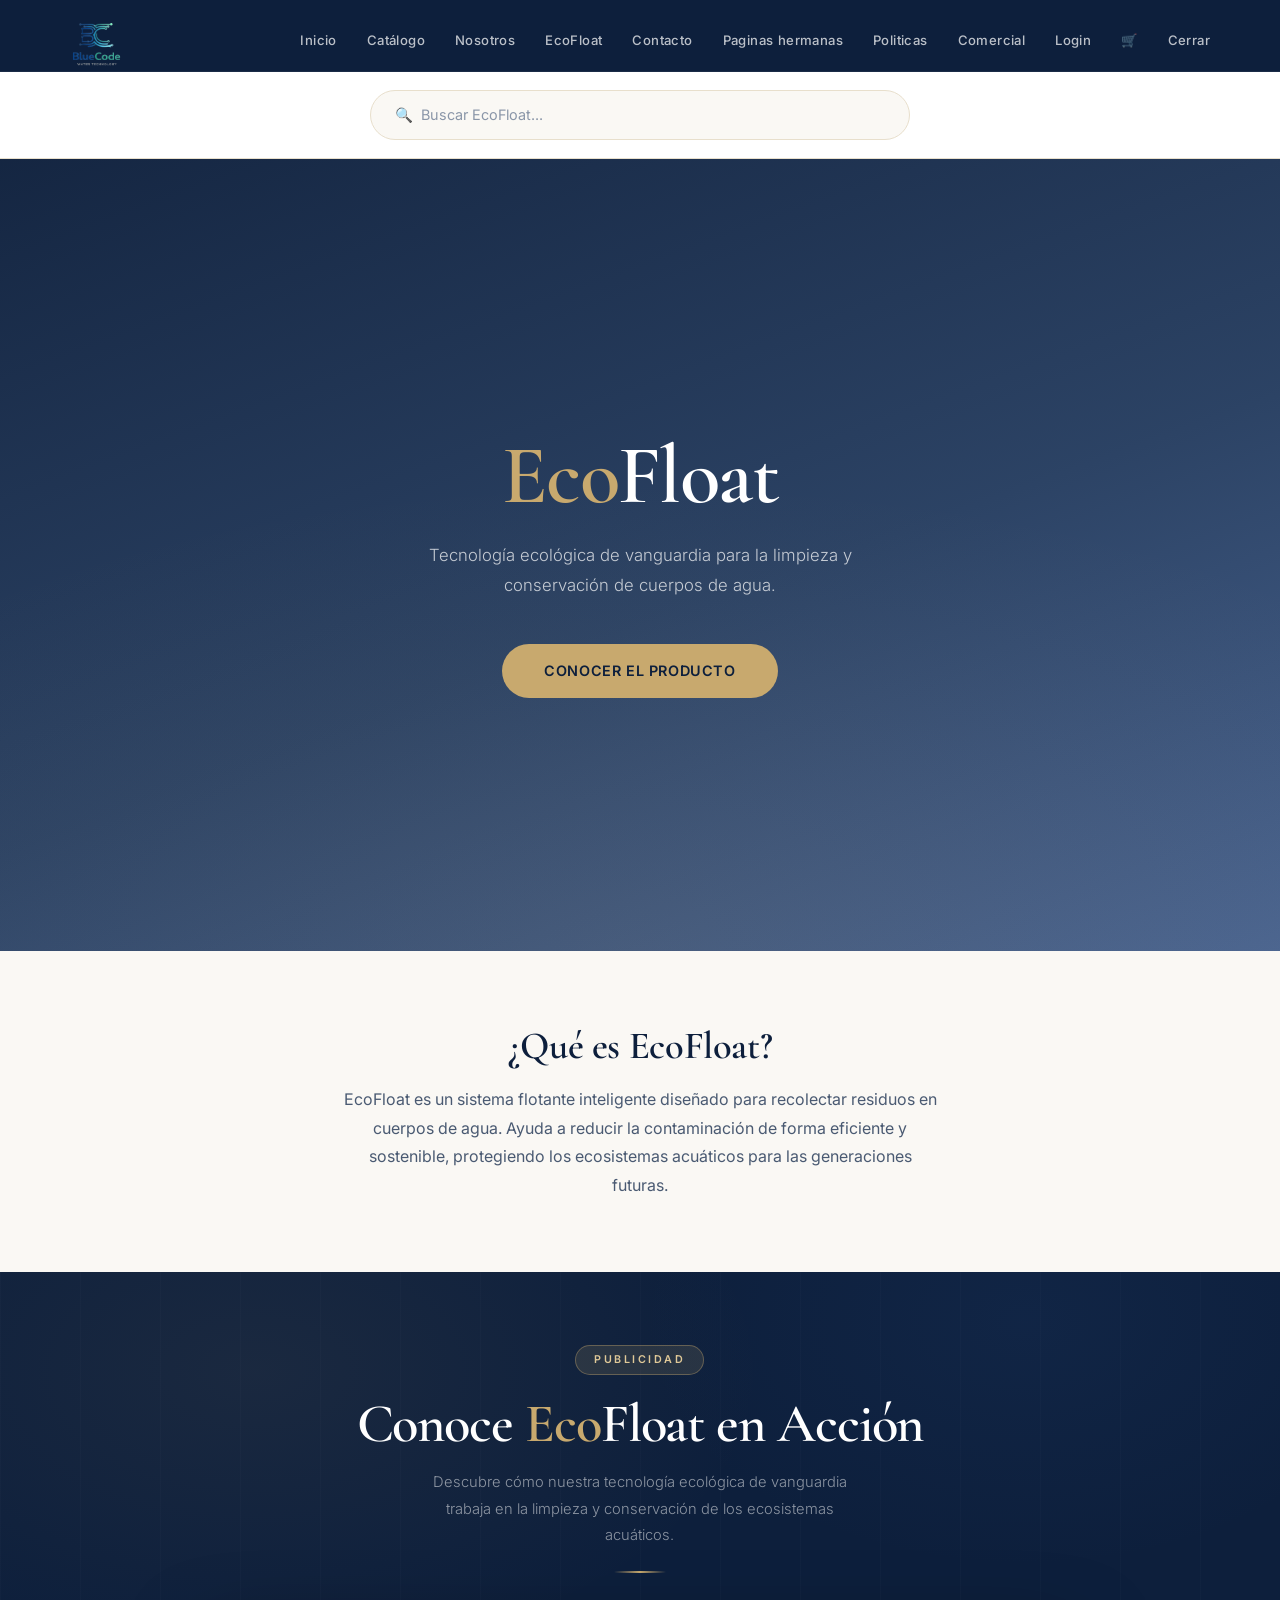
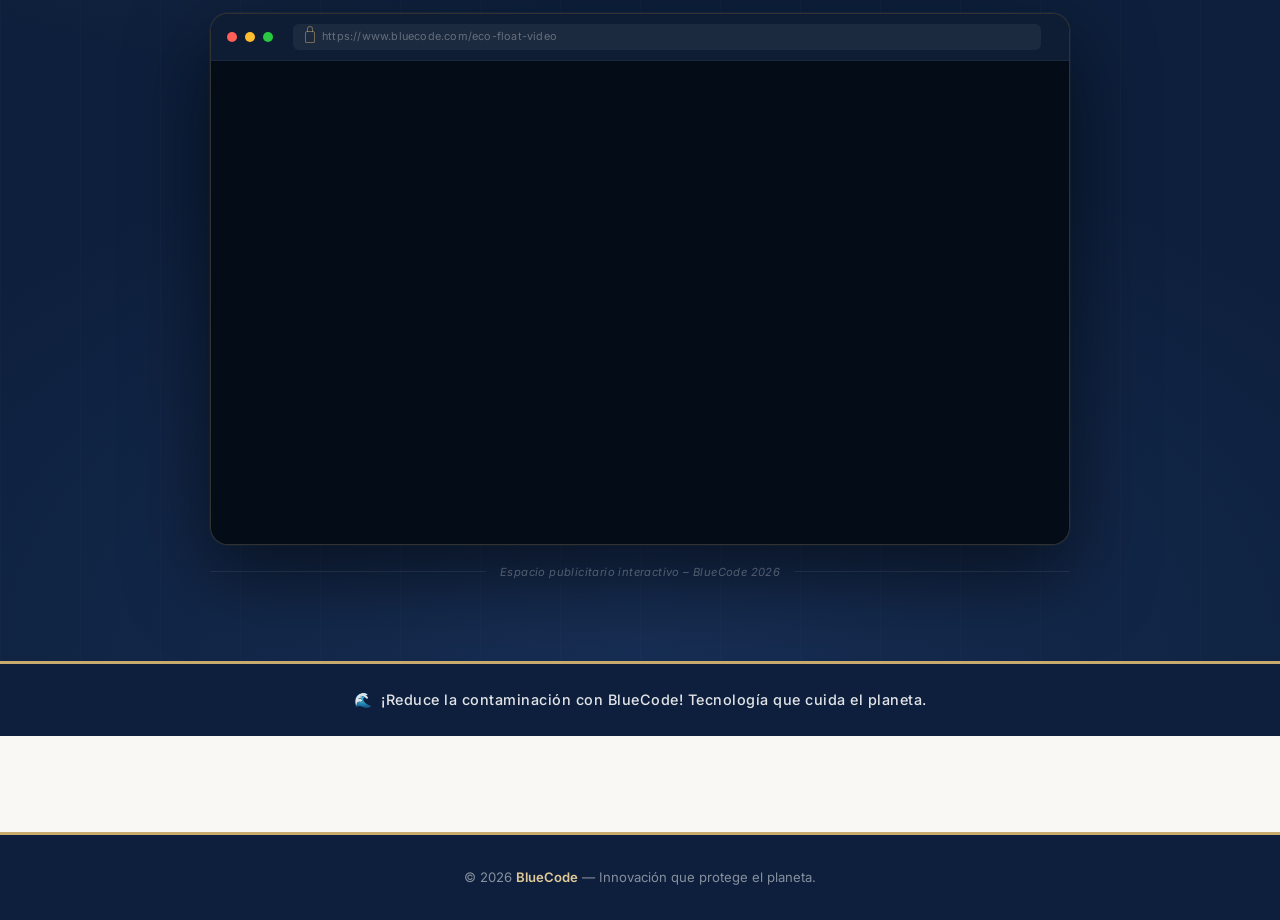
==== commit f6f52d34: "Update index.html" ====
--- a/index.html
+++ b/index.html
@@ -22,7 +22,6 @@
             <li><a href="hermanas.html">Paginas hermanas</a></li>
             <li><a href="politicas.html">Politicas</a></li>
             <li><a href="comercial.html">Comercial</a></li>
-            <li><a href="checkout.html">cosa</a></li>
             <li><a href="login.html">Login</a></li>
             <li><a href="carrito.html">🛒</a></li>
             <li id="nav-sesion"><a href="login.html">Cerrar</a></li>
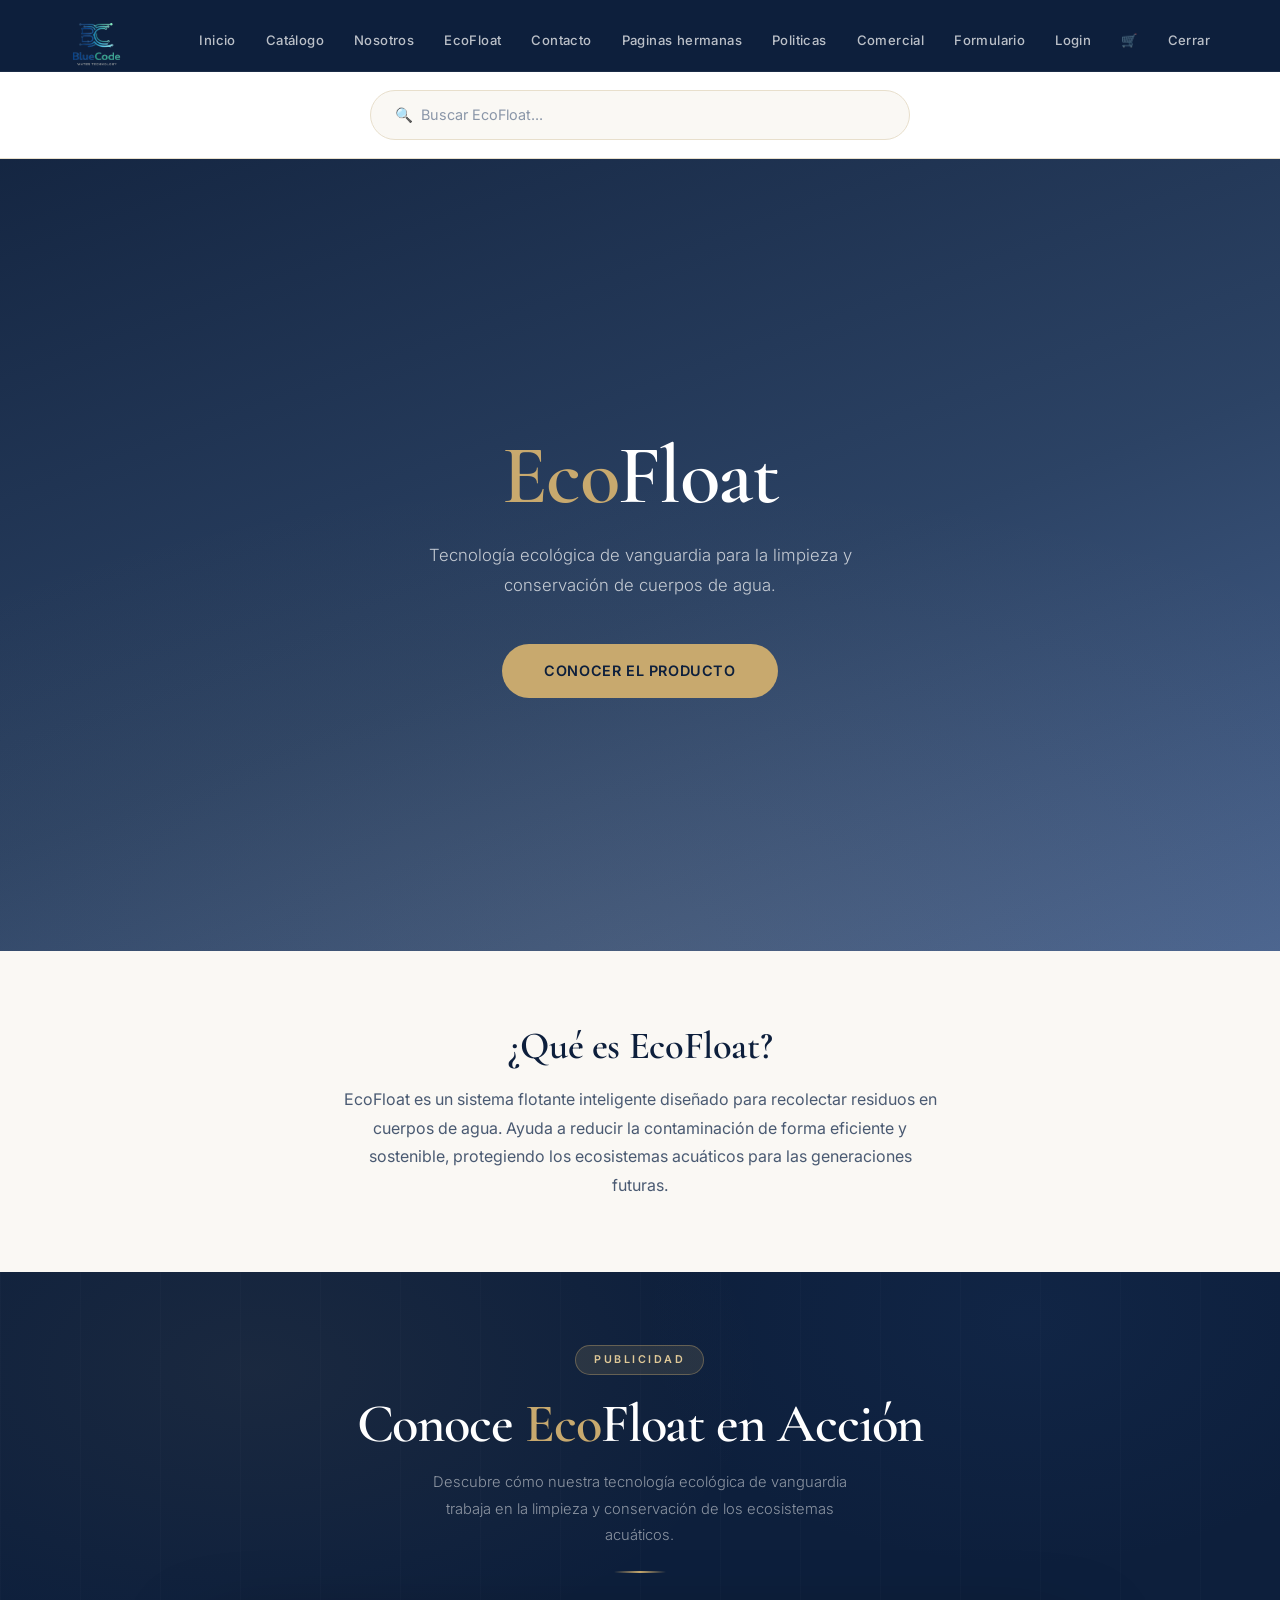
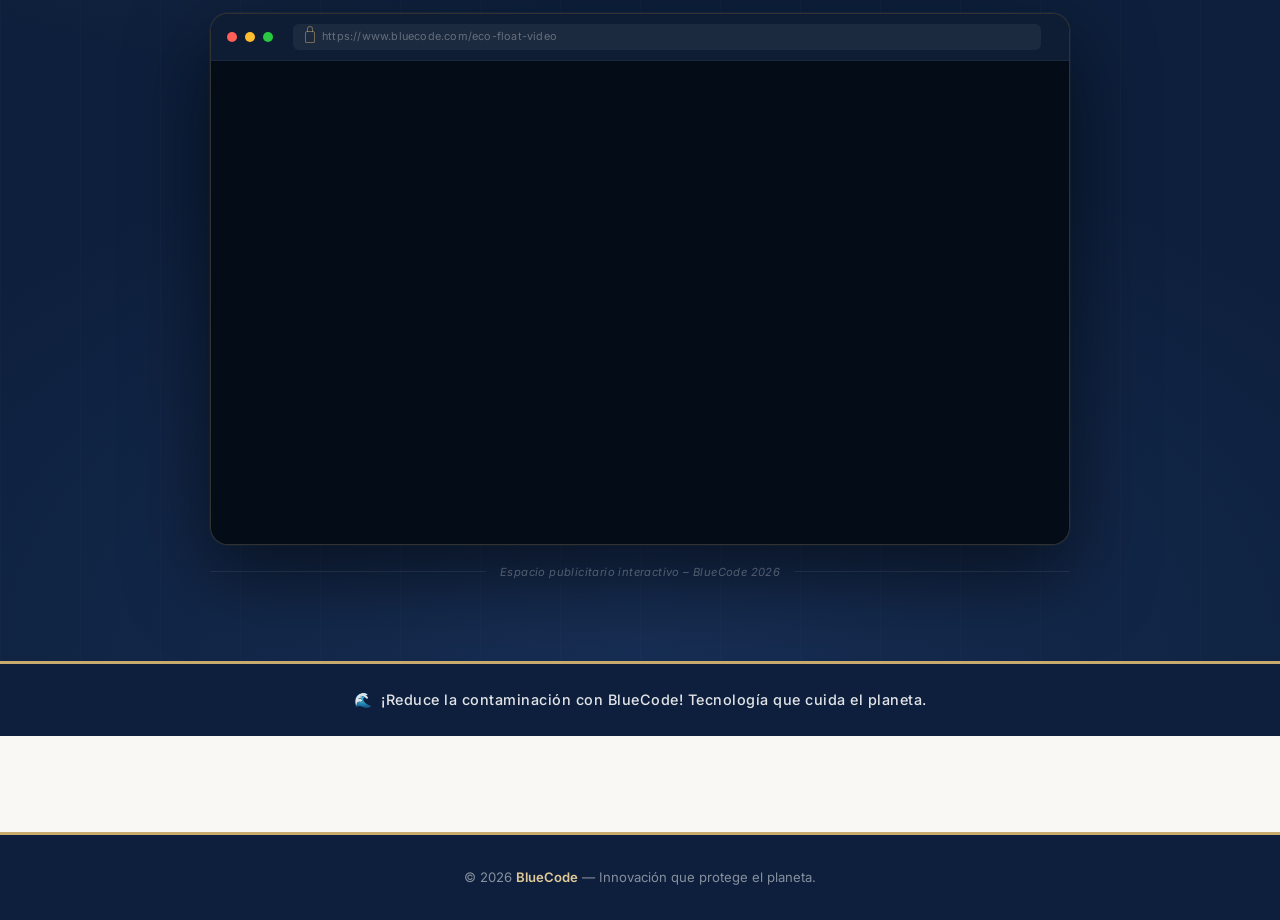
==== commit ed0304a8: "Update index.html" ====
--- a/index.html
+++ b/index.html
@@ -22,6 +22,7 @@
             <li><a href="hermanas.html">Paginas hermanas</a></li>
             <li><a href="politicas.html">Politicas</a></li>
             <li><a href="comercial.html">Comercial</a></li>
+            <li><a href="formulario.html">Formulario</a></li>
             <li><a href="login.html">Login</a></li>
             <li><a href="carrito.html">🛒</a></li>
             <li id="nav-sesion"><a href="login.html">Cerrar</a></li>
--- a/styles.css
+++ b/styles.css
@@ -1527,3 +1527,36 @@
     background-color: rgba(13, 31, 60, 0.02);
     padding-left: 20px;
 }
+
+/* Estilos para el formulario de experiencia */
+.form-control:focus {
+    border-color: #3e6db4 !important;
+    box-shadow: 0 0 0 0.25rem rgba(62, 109, 180, 0.15) !important;
+}
+
+/* Cambia el color de los botones de radio personalizados cuando se seleccionan */
+.btn-check:checked + .btn-outline-secondary {
+    background-color: #0d1f3c !important;
+    border-color: #0d1f3c !important;
+    color: #e0c998 !important; /* Texto dorado */
+}
+
+/* Botón personalizado de Envío */
+.btn-enviar-experiencia {
+    background-color: #0d1f3c;
+    color: #ffffff;
+    font-family: 'Inter', sans-serif;
+    font-size: 0.9rem;
+    font-weight: 500;
+    padding: 10px 35px;
+    border: none;
+    border-radius: 8px;
+    transition: all 0.3s ease;
+    letter-spacing: 0.5px;
+}
+
+.btn-enviar-experiencia:hover {
+    background-color: #3e6db4;
+    transform: translateY(-2px);
+    box-shadow: 0 4px 12px rgba(62, 109, 180, 0.25);
+}
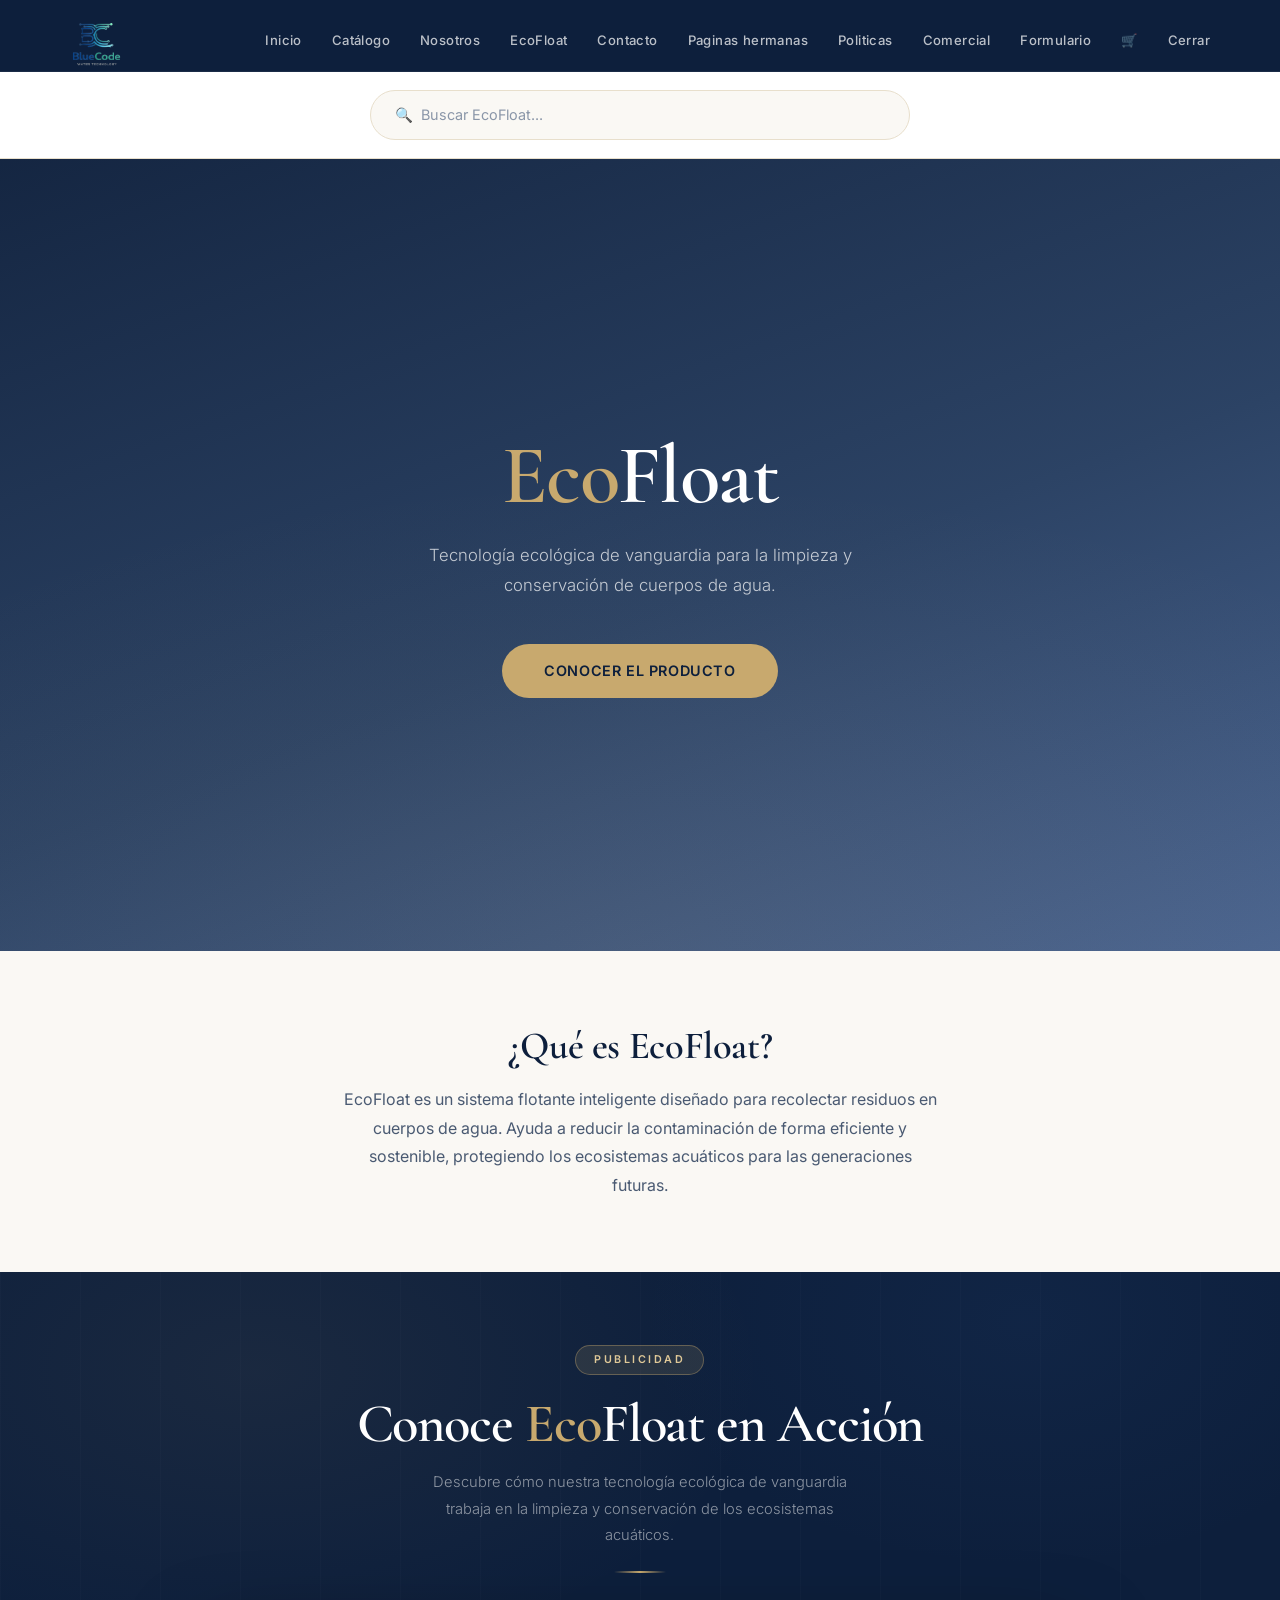
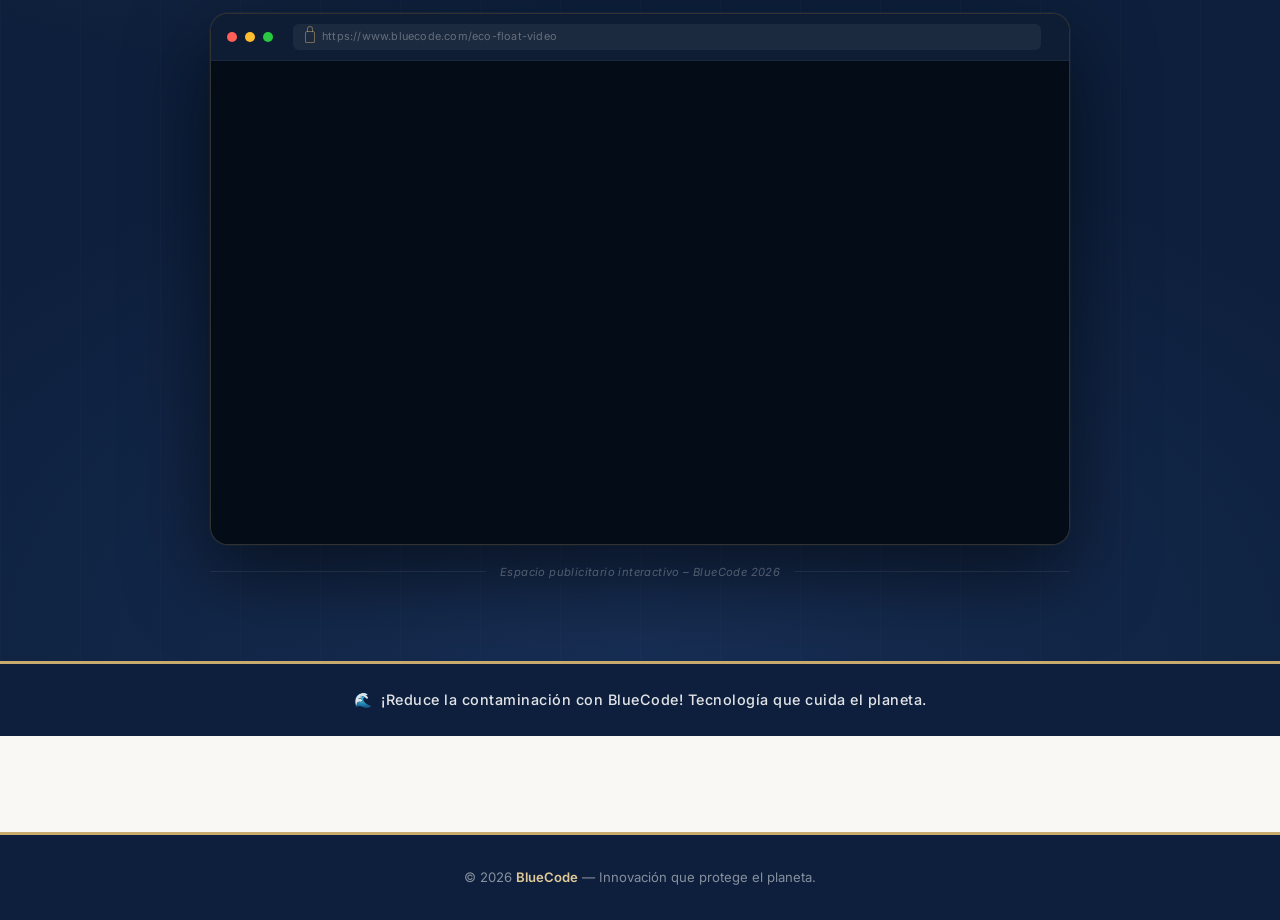
==== commit f65424e5: "Update index.html" ====
--- a/index.html
+++ b/index.html
@@ -23,7 +23,6 @@
             <li><a href="politicas.html">Politicas</a></li>
             <li><a href="comercial.html">Comercial</a></li>
             <li><a href="formulario.html">Formulario</a></li>
-            <li><a href="login.html">Login</a></li>
             <li><a href="carrito.html">🛒</a></li>
             <li id="nav-sesion"><a href="login.html">Cerrar</a></li>
         </ul>
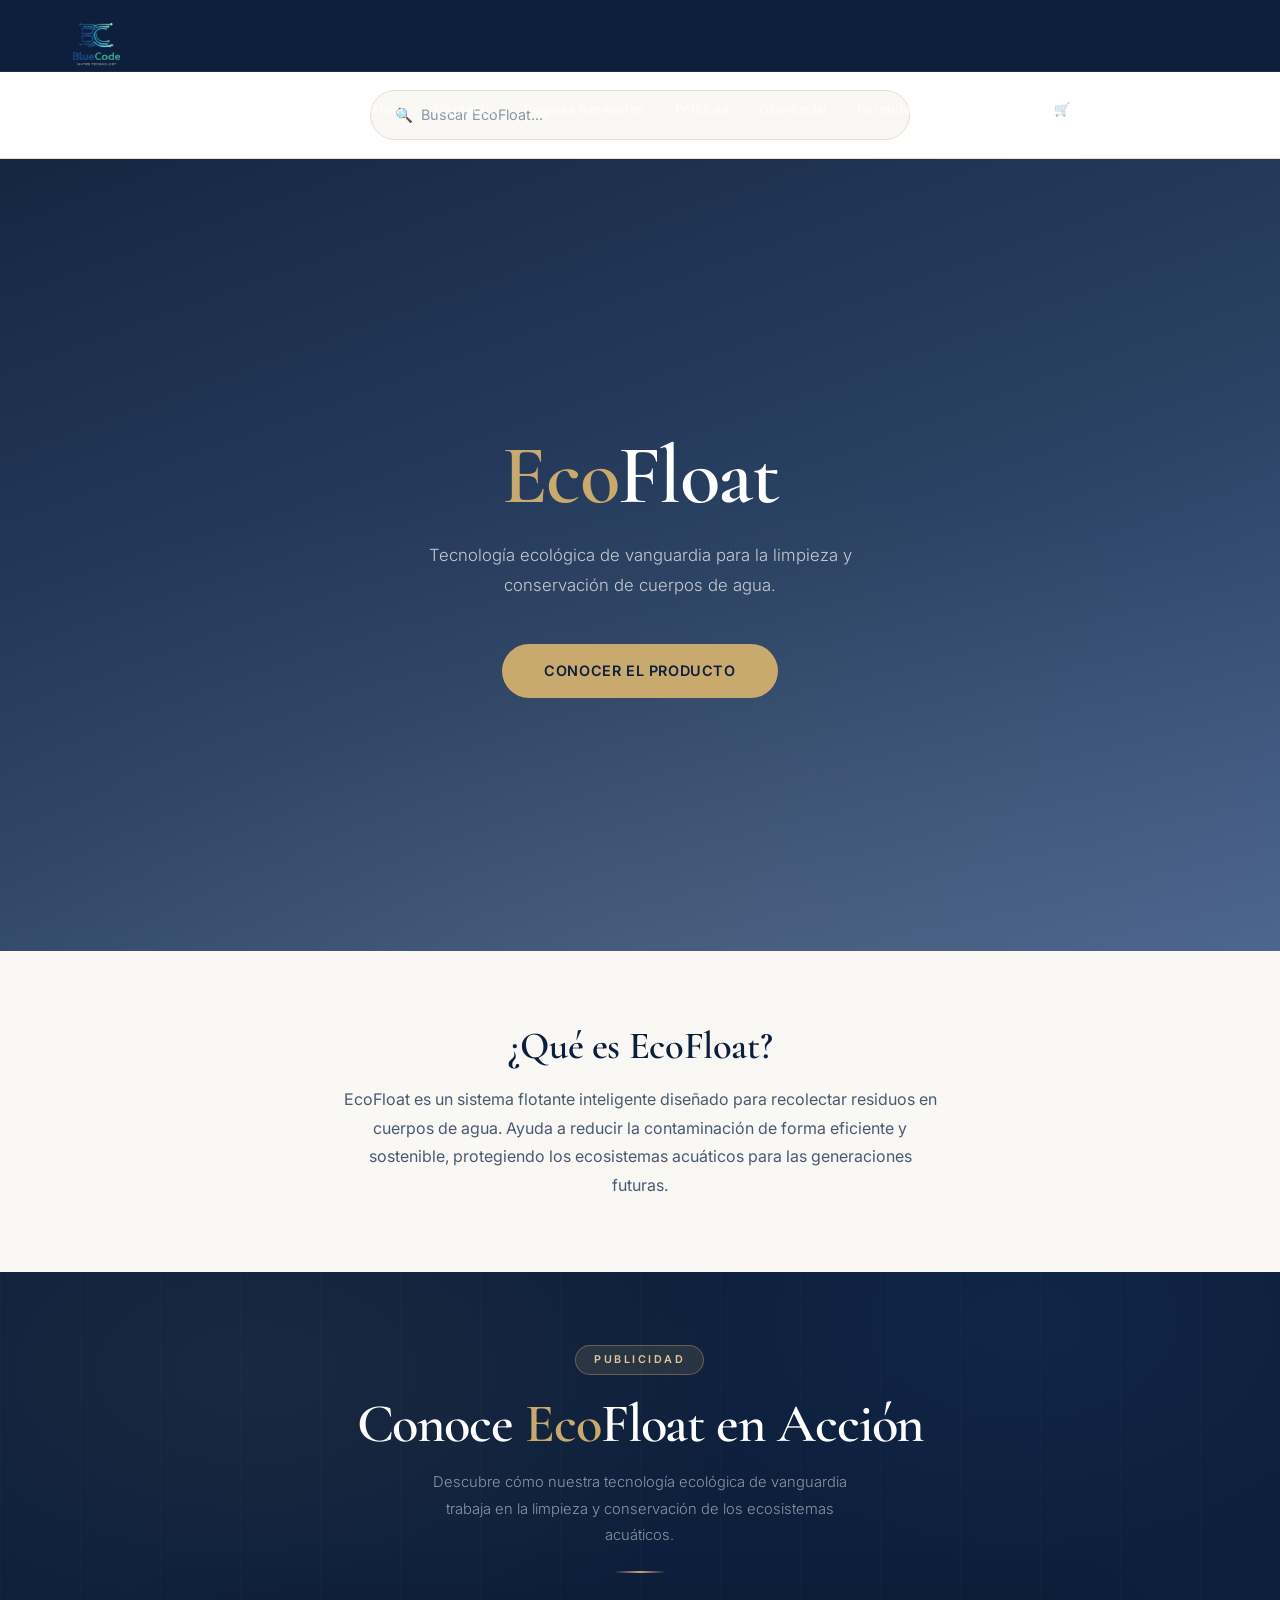
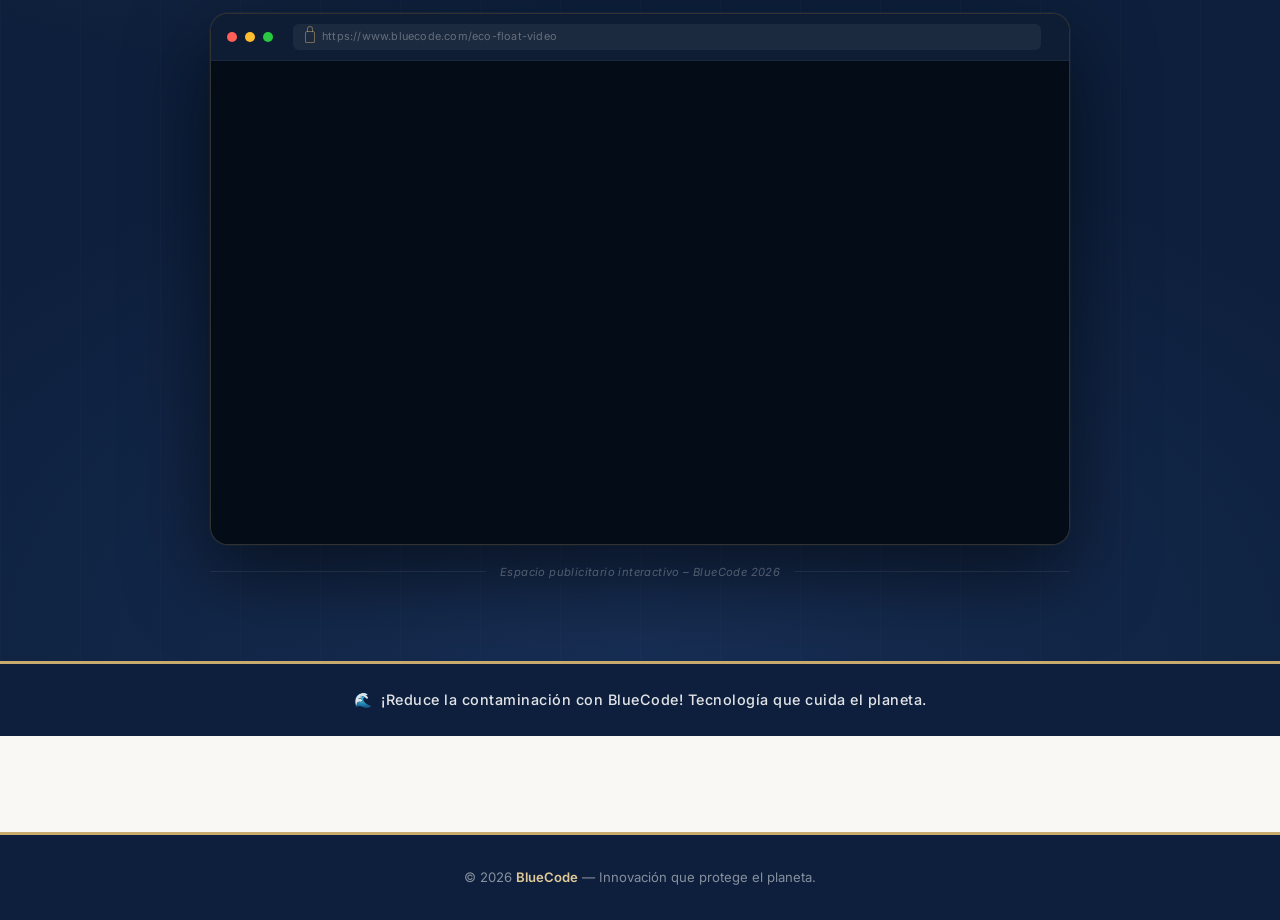
==== commit fc585010: "Update index.html" ====
--- a/index.html
+++ b/index.html
@@ -23,6 +23,7 @@
             <li><a href="politicas.html">Politicas</a></li>
             <li><a href="comercial.html">Comercial</a></li>
             <li><a href="formulario.html">Formulario</a></li>
+            <li><a href="seguridad.html">Seguridad</a></li>
             <li><a href="carrito.html">🛒</a></li>
             <li id="nav-sesion"><a href="login.html">Cerrar</a></li>
         </ul>
